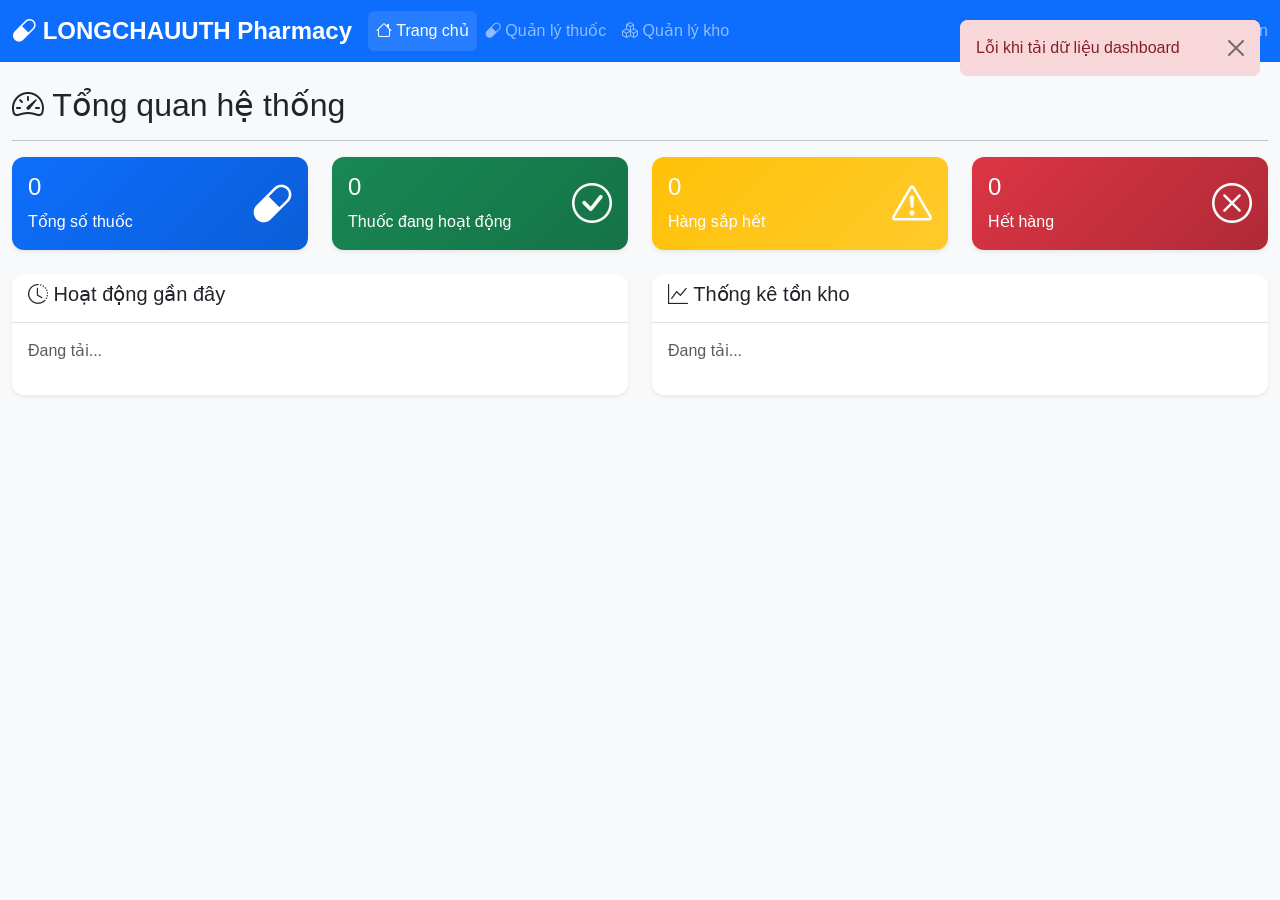
==== frontend/index.html @ 6c23c17b "push new file" ====
<!DOCTYPE html>
<html lang="vi">
<head>
    <meta charset="UTF-8">
    <meta name="viewport" content="width=device-width, initial-scale=1.0">
    <title>Hệ thống quản lý thuốc - LONGCHAUUTH</title>
    
    <!-- Bootstrap CSS -->
    <link href="https://cdn.jsdelivr.net/npm/bootstrap@5.3.0/dist/css/bootstrap.min.css" rel="stylesheet">
    <!-- Bootstrap Icons -->
    <link href="https://cdn.jsdelivr.net/npm/bootstrap-icons@1.10.0/font/bootstrap-icons.css" rel="stylesheet">
    <!-- Custom CSS -->
    <link href="css/style.css" rel="stylesheet">
</head>
<body>
    <!-- Navigation -->
    <nav class="navbar navbar-expand-lg navbar-dark bg-primary">
        <div class="container-fluid">
            <a class="navbar-brand" href="#">
                <i class="bi bi-capsule"></i>
                LONGCHAUUTH Pharmacy
            </a>
            <button class="navbar-toggler" type="button" data-bs-toggle="collapse" data-bs-target="#navbarNav">
                <span class="navbar-toggler-icon"></span>
            </button>
            <div class="collapse navbar-collapse" id="navbarNav">
                <ul class="navbar-nav me-auto">
                    <li class="nav-item">
                        <a class="nav-link active" href="#" onclick="showDashboard()">
                            <i class="bi bi-house"></i> Trang chủ
                        </a>
                    </li>
                    <li class="nav-item">
                        <a class="nav-link" href="#" onclick="showMedicineManagement()">
                            <i class="bi bi-capsule"></i> Quản lý thuốc
                        </a>
                    </li>
                    <li class="nav-item">
                        <a class="nav-link" href="#" onclick="showInventoryManagement()">
                            <i class="bi bi-boxes"></i> Quản lý kho
                        </a>
                    </li>
                </ul>
                <ul class="navbar-nav">
                    <li class="nav-item">
                        <span class="navbar-text">
                            <i class="bi bi-person-circle"></i> Quản trị viên
                        </span>
                    </li>
                </ul>
            </div>
        </div>
    </nav>

    <!-- Main Content -->
    <div class="container-fluid mt-4">
        <!-- Dashboard Section -->
        <div id="dashboard-section" class="content-section">
            <div class="row">
                <div class="col-12">
                    <h2><i class="bi bi-speedometer2"></i> Tổng quan hệ thống</h2>
                    <hr>
                </div>
            </div>
            
            <!-- Statistics Cards -->
            <div class="row mb-4">
                <div class="col-md-3">
                    <div class="card bg-primary text-white">
                        <div class="card-body">
                            <div class="d-flex justify-content-between">
                                <div>
                                    <h4 class="card-title" id="total-medicines">0</h4>
                                    <p class="card-text">Tổng số thuốc</p>
                                </div>
                                <div class="align-self-center">
                                    <i class="bi bi-capsule fs-1"></i>
                                </div>
                            </div>
                        </div>
                    </div>
                </div>
                <div class="col-md-3">
                    <div class="card bg-success text-white">
                        <div class="card-body">
                            <div class="d-flex justify-content-between">
                                <div>
                                    <h4 class="card-title" id="active-medicines">0</h4>
                                    <p class="card-text">Thuốc đang hoạt động</p>
                                </div>
                                <div class="align-self-center">
                                    <i class="bi bi-check-circle fs-1"></i>
                                </div>
                            </div>
                        </div>
                    </div>
                </div>
                <div class="col-md-3">
                    <div class="card bg-warning text-white">
                        <div class="card-body">
                            <div class="d-flex justify-content-between">
                                <div>
                                    <h4 class="card-title" id="low-stock-items">0</h4>
                                    <p class="card-text">Hàng sắp hết</p>
                                </div>
                                <div class="align-self-center">
                                    <i class="bi bi-exclamation-triangle fs-1"></i>
                                </div>
                            </div>
                        </div>
                    </div>
                </div>
                <div class="col-md-3">
                    <div class="card bg-danger text-white">
                        <div class="card-body">
                            <div class="d-flex justify-content-between">
                                <div>
                                    <h4 class="card-title" id="out-of-stock-items">0</h4>
                                    <p class="card-text">Hết hàng</p>
                                </div>
                                <div class="align-self-center">
                                    <i class="bi bi-x-circle fs-1"></i>
                                </div>
                            </div>
                        </div>
                    </div>
                </div>
            </div>

            <!-- Recent Activities -->
            <div class="row">
                <div class="col-md-6">
                    <div class="card">
                        <div class="card-header">
                            <h5><i class="bi bi-clock-history"></i> Hoạt động gần đây</h5>
                        </div>
                        <div class="card-body">
                            <div id="recent-activities">
                                <p class="text-muted">Đang tải...</p>
                            </div>
                        </div>
                    </div>
                </div>
                <div class="col-md-6">
                    <div class="card">
                        <div class="card-header">
                            <h5><i class="bi bi-graph-up"></i> Thống kê tồn kho</h5>
                        </div>
                        <div class="card-body">
                            <div id="inventory-stats">
                                <p class="text-muted">Đang tải...</p>
                            </div>
                        </div>
                    </div>
                </div>
            </div>
        </div>

        <!-- Medicine Management Section -->
        <div id="medicine-section" class="content-section" style="display: none;">
            <div class="row">
                <div class="col-12">
                    <div class="d-flex justify-content-between align-items-center mb-3">
                        <h2><i class="bi bi-capsule"></i> Quản lý thuốc</h2>
                        <button class="btn btn-primary" onclick="showAddMedicineModal()">
                            <i class="bi bi-plus-circle"></i> Thêm thuốc mới
                        </button>
                    </div>
                    <hr>
                </div>
            </div>

            <!-- Search and Filter -->
            <div class="row mb-3">
                <div class="col-md-6">
                    <div class="input-group">
                        <input type="text" class="form-control" id="medicine-search" placeholder="Tìm kiếm thuốc...">
                        <button class="btn btn-outline-secondary" type="button" onclick="searchMedicines()">
                            <i class="bi bi-search"></i>
                        </button>
                    </div>
                </div>
                <div class="col-md-3">
                    <select class="form-select" id="medicine-status-filter">
                        <option value="">Tất cả trạng thái</option>
                        <option value="ACTIVE">Đang hoạt động</option>
                        <option value="INACTIVE">Không hoạt động</option>
                        <option value="EXPIRED">Hết hạn</option>
                    </select>
                </div>
                <div class="col-md-3">
                    <button class="btn btn-outline-primary" onclick="loadMedicines()">
                        <i class="bi bi-arrow-clockwise"></i> Làm mới
                    </button>
                </div>
            </div>

            <!-- Medicine Table -->
            <div class="row">
                <div class="col-12">
                    <div class="card">
                        <div class="card-body">
                            <div class="table-responsive">
                                <table class="table table-striped table-hover">
                                    <thead class="table-dark">
                                        <tr>
                                            <th>Mã thuốc</th>
                                            <th>Tên thuốc</th>
                                            <th>Tên gốc</th>
                                            <th>Đơn vị</th>
                                            <th>Giá bán</th>
                                            <th>Trạng thái</th>
                                            <th>Thao tác</th>
                                        </tr>
                                    </thead>
                                    <tbody id="medicine-table-body">
                                        <tr>
                                            <td colspan="7" class="text-center">
                                                <div class="spinner-border" role="status">
                                                    <span class="visually-hidden">Đang tải...</span>
                                                </div>
                                            </td>
                                        </tr>
                                    </tbody>
                                </table>
                            </div>
                        </div>
                    </div>
                </div>
            </div>
        </div>

        <!-- Inventory Management Section -->
        <div id="inventory-section" class="content-section" style="display: none;">
            <div class="row">
                <div class="col-12">
                    <div class="d-flex justify-content-between align-items-center mb-3">
                        <h2><i class="bi bi-boxes"></i> Quản lý tồn kho</h2>
                        <div>
                            <button class="btn btn-success me-2" onclick="showImportModal()">
                                <i class="bi bi-box-arrow-in-down"></i> Nhập kho
                            </button>
                            <button class="btn btn-warning" onclick="showExportModal()">
                                <i class="bi bi-box-arrow-up"></i> Xuất kho
                            </button>
                        </div>
                    </div>
                    <hr>
                </div>
            </div>

            <!-- Inventory Filter -->
            <div class="row mb-3">
                <div class="col-md-6">
                    <div class="input-group">
                        <input type="text" class="form-control" id="inventory-search" placeholder="Tìm kiếm trong kho...">
                        <button class="btn btn-outline-secondary" type="button" onclick="searchInventory()">
                            <i class="bi bi-search"></i>
                        </button>
                    </div>
                </div>
                <div class="col-md-3">
                    <select class="form-select" id="inventory-status-filter">
                        <option value="">Tất cả</option>
                        <option value="in-stock">Còn hàng</option>
                        <option value="low-stock">Sắp hết</option>
                        <option value="out-of-stock">Hết hàng</option>
                    </select>
                </div>
                <div class="col-md-3">
                    <button class="btn btn-outline-primary" onclick="loadInventory()">
                        <i class="bi bi-arrow-clockwise"></i> Làm mới
                    </button>
                </div>
            </div>

            <!-- Inventory Table -->
            <div class="row">
                <div class="col-12">
                    <div class="card">
                        <div class="card-body">
                            <div class="table-responsive">
                                <table class="table table-striped table-hover">
                                    <thead class="table-dark">
                                        <tr>
                                            <th>Mã thuốc</th>
                                            <th>Tên thuốc</th>
                                            <th>Tồn kho hiện tại</th>
                                            <th>Tồn kho tối thiểu</th>
                                            <th>Tồn kho tối đa</th>
                                            <th>Trạng thái</th>
                                            <th>Thao tác</th>
                                        </tr>
                                    </thead>
                                    <tbody id="inventory-table-body">
                                        <tr>
                                            <td colspan="7" class="text-center">
                                                <div class="spinner-border" role="status">
                                                    <span class="visually-hidden">Đang tải...</span>
                                                </div>
                                            </td>
                                        </tr>
                                    </tbody>
                                </table>
                            </div>
                        </div>
                    </div>
                </div>
            </div>
        </div>
    </div>

    <!-- Add Medicine Modal -->
    <div class="modal fade" id="addMedicineModal" tabindex="-1">
        <div class="modal-dialog modal-lg">
            <div class="modal-content">
                <div class="modal-header">
                    <h5 class="modal-title">Thêm thuốc mới</h5>
                    <button type="button" class="btn-close" data-bs-dismiss="modal"></button>
                </div>
                <div class="modal-body">
                    <form id="add-medicine-form">
                        <div class="row">
                            <div class="col-md-6">
                                <div class="mb-3">
                                    <label for="medicine-code" class="form-label">Mã thuốc *</label>
                                    <input type="text" class="form-control" id="medicine-code" required>
                                </div>
                            </div>
                            <div class="col-md-6">
                                <div class="mb-3">
                                    <label for="medicine-name" class="form-label">Tên thuốc *</label>
                                    <input type="text" class="form-control" id="medicine-name" required>
                                </div>
                            </div>
                        </div>
                        <div class="row">
                            <div class="col-md-6">
                                <div class="mb-3">
                                    <label for="medicine-generic-name" class="form-label">Tên gốc</label>
                                    <input type="text" class="form-control" id="medicine-generic-name">
                                </div>
                            </div>
                            <div class="col-md-6">
                                <div class="mb-3">
                                    <label for="medicine-unit" class="form-label">Đơn vị *</label>
                                    <input type="text" class="form-control" id="medicine-unit" required>
                                </div>
                            </div>
                        </div>
                        <div class="row">
                            <div class="col-md-6">
                                <div class="mb-3">
                                    <label for="medicine-price" class="form-label">Giá bán *</label>
                                    <input type="number" class="form-control" id="medicine-price" step="0.01" required>
                                </div>
                            </div>
                            <div class="col-md-6">
                                <div class="mb-3">
                                    <label for="medicine-cost-price" class="form-label">Giá nhập *</label>
                                    <input type="number" class="form-control" id="medicine-cost-price" step="0.01" required>
                                </div>
                            </div>
                        </div>
                        <div class="row">
                            <div class="col-md-6">
                                <div class="mb-3">
                                    <label for="medicine-barcode" class="form-label">Mã vạch</label>
                                    <input type="text" class="form-control" id="medicine-barcode">
                                </div>
                            </div>
                            <div class="col-md-6">
                                <div class="mb-3">
                                    <label for="medicine-strength" class="form-label">Hàm lượng</label>
                                    <input type="text" class="form-control" id="medicine-strength">
                                </div>
                            </div>
                        </div>
                        <div class="mb-3">
                            <label for="medicine-description" class="form-label">Mô tả</label>
                            <textarea class="form-control" id="medicine-description" rows="3"></textarea>
                        </div>
                    </form>
                </div>
                <div class="modal-footer">
                    <button type="button" class="btn btn-secondary" data-bs-dismiss="modal">Hủy</button>
                    <button type="button" class="btn btn-primary" onclick="addMedicine()">Thêm thuốc</button>
                </div>
            </div>
        </div>
    </div>

    <!-- Import Modal -->
    <div class="modal fade" id="importModal" tabindex="-1">
        <div class="modal-dialog modal-lg">
            <div class="modal-content">
                <div class="modal-header">
                    <h5 class="modal-title">Nhập kho</h5>
                    <button type="button" class="btn-close" data-bs-dismiss="modal"></button>
                </div>
                <div class="modal-body">
                    <form id="import-form">
                        <div class="row">
                            <div class="col-md-6">
                                <div class="mb-3">
                                    <label for="import-medicine" class="form-label">Chọn thuốc *</label>
                                    <select class="form-select" id="import-medicine" required>
                                        <option value="">-- Chọn thuốc --</option>
                                    </select>
                                </div>
                            </div>
                            <div class="col-md-6">
                                <div class="mb-3">
                                    <label for="import-quantity" class="form-label">Số lượng *</label>
                                    <input type="number" class="form-control" id="import-quantity" min="1" required>
                                </div>
                            </div>
                        </div>
                        <div class="row">
                            <div class="col-md-6">
                                <div class="mb-3">
                                    <label for="import-unit-price" class="form-label">Giá nhập *</label>
                                    <input type="number" class="form-control" id="import-unit-price" step="0.01" required>
                                </div>
                            </div>
                            <div class="col-md-6">
                                <div class="mb-3">
                                    <label for="import-batch-number" class="form-label">Số lô</label>
                                    <input type="text" class="form-control" id="import-batch-number">
                                </div>
                            </div>
                        </div>
                        <div class="mb-3">
                            <label for="import-notes" class="form-label">Ghi chú</label>
                            <textarea class="form-control" id="import-notes" rows="3"></textarea>
                        </div>
                    </form>
                </div>
                <div class="modal-footer">
                    <button type="button" class="btn btn-secondary" data-bs-dismiss="modal">Hủy</button>
                    <button type="button" class="btn btn-success" onclick="importStock()">Nhập kho</button>
                </div>
            </div>
        </div>
    </div>

    <!-- Export Modal -->
    <div class="modal fade" id="exportModal" tabindex="-1">
        <div class="modal-dialog modal-lg">
            <div class="modal-content">
                <div class="modal-header">
                    <h5 class="modal-title">Xuất kho</h5>
                    <button type="button" class="btn-close" data-bs-dismiss="modal"></button>
                </div>
                <div class="modal-body">
                    <form id="export-form">
                        <div class="row">
                            <div class="col-md-6">
                                <div class="mb-3">
                                    <label for="export-medicine" class="form-label">Chọn thuốc *</label>
                                    <select class="form-select" id="export-medicine" required>
                                        <option value="">-- Chọn thuốc --</option>
                                    </select>
                                </div>
                            </div>
                            <div class="col-md-6">
                                <div class="mb-3">
                                    <label for="export-quantity" class="form-label">Số lượng *</label>
                                    <input type="number" class="form-control" id="export-quantity" min="1" required>
                                </div>
                            </div>
                        </div>
                        <div class="row">
                            <div class="col-md-6">
                                <div class="mb-3">
                                    <label for="export-unit-price" class="form-label">Giá bán *</label>
                                    <input type="number" class="form-control" id="export-unit-price" step="0.01" required>
                                </div>
                            </div>
                            <div class="col-md-6">
                                <div class="mb-3">
                                    <label for="export-customer" class="form-label">Khách hàng</label>
                                    <input type="text" class="form-control" id="export-customer">
                                </div>
                            </div>
                        </div>
                        <div class="mb-3">
                            <label for="export-notes" class="form-label">Ghi chú</label>
                            <textarea class="form-control" id="export-notes" rows="3"></textarea>
                        </div>
                    </form>
                </div>
                <div class="modal-footer">
                    <button type="button" class="btn btn-secondary" data-bs-dismiss="modal">Hủy</button>
                    <button type="button" class="btn btn-warning" onclick="exportStock()">Xuất kho</button>
                </div>
            </div>
        </div>
    </div>

    <!-- Bootstrap JS -->
    <script src="https://cdn.jsdelivr.net/npm/bootstrap@5.3.0/dist/js/bootstrap.bundle.min.js"></script>
    <!-- Custom JS -->
    <script src="js/app.js"></script>
</body>
</html>
---- frontend/css/style.css ----
/* Custom CSS for Pharmacy Management System */

:root {
    --primary-color: #0d6efd;
    --secondary-color: #6c757d;
    --success-color: #198754;
    --danger-color: #dc3545;
    --warning-color: #ffc107;
    --info-color: #0dcaf0;
    --light-color: #f8f9fa;
    --dark-color: #212529;
}

body {
    font-family: 'Segoe UI', Tahoma, Geneva, Verdana, sans-serif;
    background-color: #f8f9fa;
}

/* Navigation */
.navbar-brand {
    font-weight: bold;
    font-size: 1.5rem;
}

.navbar-nav .nav-link {
    font-weight: 500;
    transition: color 0.3s ease;
}

.navbar-nav .nav-link:hover {
    color: #fff !important;
}

.navbar-nav .nav-link.active {
    color: #fff !important;
    background-color: rgba(255, 255, 255, 0.1);
    border-radius: 0.375rem;
}

/* Content Sections */
.content-section {
    animation: fadeIn 0.5s ease-in;
}

@keyframes fadeIn {
    from {
        opacity: 0;
        transform: translateY(20px);
    }
    to {
        opacity: 1;
        transform: translateY(0);
    }
}

/* Cards */
.card {
    border: none;
    border-radius: 0.75rem;
    box-shadow: 0 0.125rem 0.25rem rgba(0, 0, 0, 0.075);
    transition: box-shadow 0.3s ease;
}

.card:hover {
    box-shadow: 0 0.5rem 1rem rgba(0, 0, 0, 0.15);
}

.card-header {
    background-color: #fff;
    border-bottom: 1px solid #dee2e6;
    border-radius: 0.75rem 0.75rem 0 0 !important;
    font-weight: 600;
}

/* Statistics Cards */
.card.bg-primary,
.card.bg-success,
.card.bg-warning,
.card.bg-danger {
    border: none;
}

.card.bg-primary {
    background: linear-gradient(135deg, #0d6efd 0%, #0b5ed7 100%) !important;
}

.card.bg-success {
    background: linear-gradient(135deg, #198754 0%, #157347 100%) !important;
}

.card.bg-warning {
    background: linear-gradient(135deg, #ffc107 0%, #ffca2c 100%) !important;
}

.card.bg-danger {
    background: linear-gradient(135deg, #dc3545 0%, #b02a37 100%) !important;
}

/* Tables */
.table {
    border-radius: 0.5rem;
    overflow: hidden;
}

.table thead th {
    border-bottom: 2px solid #dee2e6;
    font-weight: 600;
    text-transform: uppercase;
    font-size: 0.875rem;
    letter-spacing: 0.5px;
}

.table tbody tr {
    transition: background-color 0.2s ease;
}

.table tbody tr:hover {
    background-color: rgba(0, 0, 0, 0.05);
}

/* Buttons */
.btn {
    border-radius: 0.5rem;
    font-weight: 500;
    transition: all 0.3s ease;
}

.btn:hover {
    transform: translateY(-1px);
    box-shadow: 0 0.25rem 0.5rem rgba(0, 0, 0, 0.15);
}

.btn-primary {
    background: linear-gradient(135deg, #0d6efd 0%, #0b5ed7 100%);
    border: none;
}

.btn-success {
    background: linear-gradient(135deg, #198754 0%, #157347 100%);
    border: none;
}

.btn-warning {
    background: linear-gradient(135deg, #ffc107 0%, #ffca2c 100%);
    border: none;
    color: #000;
}

.btn-danger {
    background: linear-gradient(135deg, #dc3545 0%, #b02a37 100%);
    border: none;
}

/* Form Controls */
.form-control,
.form-select {
    border-radius: 0.5rem;
    border: 1px solid #ced4da;
    transition: border-color 0.3s ease, box-shadow 0.3s ease;
}

.form-control:focus,
.form-select:focus {
    border-color: #0d6efd;
    box-shadow: 0 0 0 0.2rem rgba(13, 110, 253, 0.25);
}

/* Input Groups */
.input-group .btn {
    border-radius: 0 0.5rem 0.5rem 0;
}

.input-group .form-control {
    border-radius: 0.5rem 0 0 0.5rem;
}

/* Modals */
.modal-content {
    border: none;
    border-radius: 0.75rem;
    box-shadow: 0 1rem 3rem rgba(0, 0, 0, 0.175);
}

.modal-header {
    border-bottom: 1px solid #dee2e6;
    border-radius: 0.75rem 0.75rem 0 0;
}

.modal-footer {
    border-top: 1px solid #dee2e6;
    border-radius: 0 0 0.75rem 0.75rem;
}

/* Status Badges */
.badge {
    font-size: 0.75rem;
    padding: 0.5rem 0.75rem;
    border-radius: 0.375rem;
}

.badge.bg-success {
    background-color: #198754 !important;
}

.badge.bg-warning {
    background-color: #ffc107 !important;
    color: #000;
}

.badge.bg-danger {
    background-color: #dc3545 !important;
}

.badge.bg-secondary {
    background-color: #6c757d !important;
}

/* Loading Spinner */
.spinner-border {
    width: 1rem;
    height: 1rem;
}

/* Alerts */
.alert {
    border: none;
    border-radius: 0.5rem;
    font-weight: 500;
}

.alert-success {
    background-color: #d1e7dd;
    color: #0f5132;
}

.alert-danger {
    background-color: #f8d7da;
    color: #842029;
}

.alert-warning {
    background-color: #fff3cd;
    color: #664d03;
}

.alert-info {
    background-color: #d1ecf1;
    color: #055160;
}

/* Responsive Design */
@media (max-width: 768px) {
    .container-fluid {
        padding-left: 1rem;
        padding-right: 1rem;
    }
    
    .card-body {
        padding: 1rem;
    }
    
    .table-responsive {
        font-size: 0.875rem;
    }
    
    .btn {
        font-size: 0.875rem;
        padding: 0.5rem 1rem;
    }
}

/* Custom Utilities */
.text-truncate-2 {
    display: -webkit-box;
    -webkit-line-clamp: 2;
    -webkit-box-orient: vertical;
    overflow: hidden;
}

.cursor-pointer {
    cursor: pointer;
}

.border-start-primary {
    border-left: 4px solid #0d6efd !important;
}

.border-start-success {
    border-left: 4px solid #198754 !important;
}

.border-start-warning {
    border-left: 4px solid #ffc107 !important;
}

.border-start-danger {
    border-left: 4px solid #dc3545 !important;
}

/* Animation Classes */
.fade-in {
    animation: fadeIn 0.5s ease-in;
}

.slide-in-right {
    animation: slideInRight 0.5s ease-out;
}

@keyframes slideInRight {
    from {
        opacity: 0;
        transform: translateX(30px);
    }
    to {
        opacity: 1;
        transform: translateX(0);
    }
}

/* Print Styles */
@media print {
    .navbar,
    .btn,
    .modal {
        display: none !important;
    }
    
    .card {
        box-shadow: none;
        border: 1px solid #dee2e6;
    }
    
    .table {
        font-size: 0.875rem;
    }
}
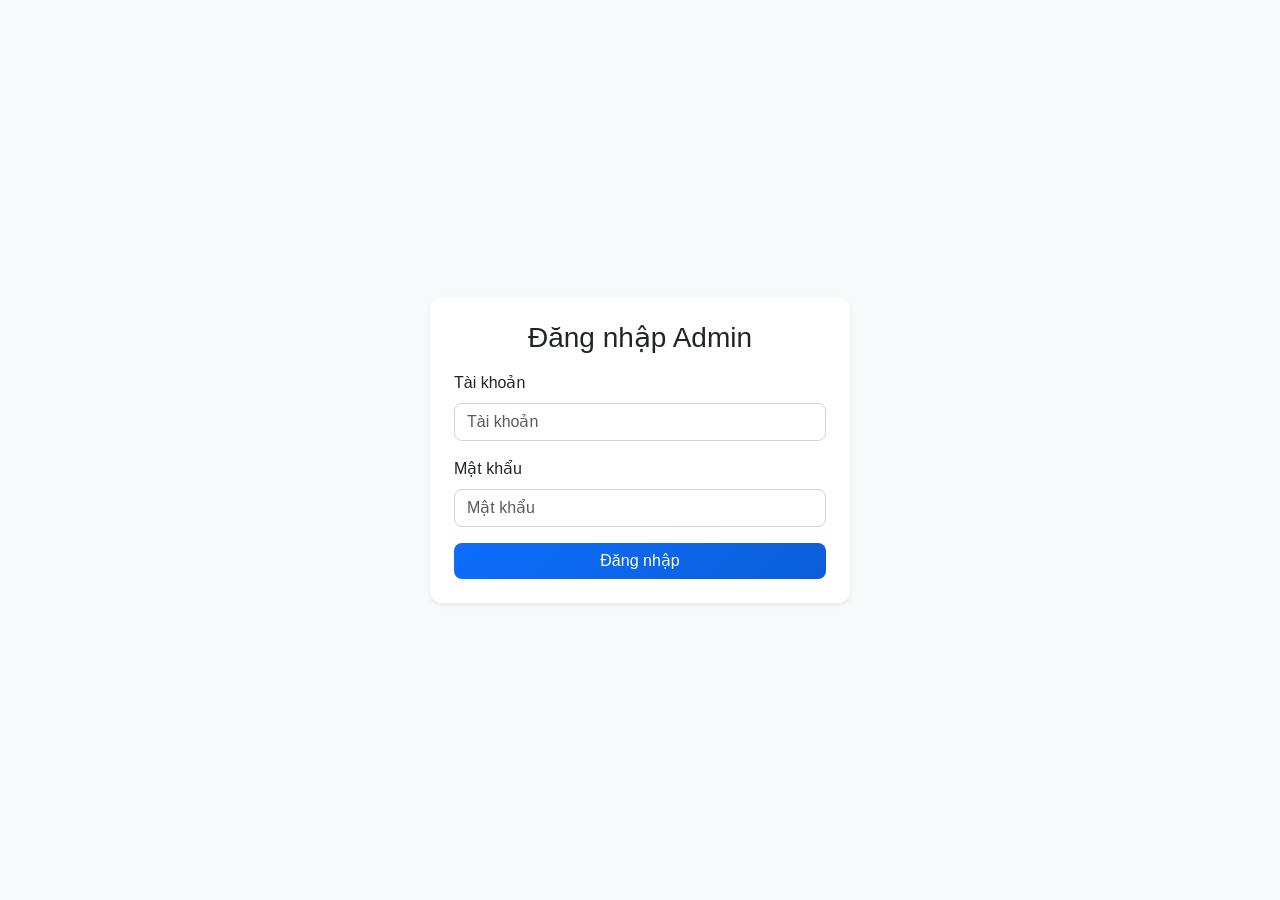
==== commit 6a7fe235: "update" ====
--- a/frontend/index.html
+++ b/frontend/index.html
@@ -11,6 +11,27 @@
     <link href="https://cdn.jsdelivr.net/npm/bootstrap-icons@1.10.0/font/bootstrap-icons.css" rel="stylesheet">
     <!-- Custom CSS -->
     <link href="css/style.css" rel="stylesheet">
+    <script>
+        (function() {
+            const API_BASE_URL = 'http://localhost:8080/api';
+            const token = sessionStorage.getItem('adminAuth');
+            if (!token) {
+                window.location.href = 'admin.html';
+                return;
+            }
+            fetch(`${API_BASE_URL}/admin/ping`, {
+                headers: { 'Authorization': `Basic ${token}` }
+            }).then(res => {
+                if (!res.ok) {
+                    sessionStorage.removeItem('adminAuth');
+                    window.location.href = 'admin.html';
+                }
+            }).catch(() => {
+                sessionStorage.removeItem('adminAuth');
+                window.location.href = 'admin.html';
+            });
+        })();
+    </script>
 </head>
 <body>
     <!-- Navigation -->
@@ -43,9 +64,14 @@
                 </ul>
                 <ul class="navbar-nav">
                     <li class="nav-item">
-                        <span class="navbar-text">
+                        <span class="navbar-text me-3">
                             <i class="bi bi-person-circle"></i> Quản trị viên
                         </span>
+                    </li>
+                    <li class="nav-item">
+                        <button class="btn btn-outline-light btn-sm" onclick="logoutAdmin()">
+                            <i class="bi bi-box-arrow-right"></i> Đăng xuất
+                        </button>
                     </li>
                 </ul>
             </div>
@@ -162,6 +188,10 @@
                 <div class="col-12">
                     <div class="d-flex justify-content-between align-items-center mb-3">
                         <h2><i class="bi bi-capsule"></i> Quản lý thuốc</h2>
+                        <div class="btn-group me-2" role="group" aria-label="View toggle">
+                            <button class="btn btn-outline-secondary btn-sm" onclick="toggleMedicineView('table')"><i class="bi bi-table"></i></button>
+                            <button class="btn btn-outline-secondary btn-sm" onclick="toggleMedicineView('cards')"><i class="bi bi-grid"></i></button>
+                        </div>
                         <button class="btn btn-primary" onclick="showAddMedicineModal()">
                             <i class="bi bi-plus-circle"></i> Thêm thuốc mới
                         </button>
@@ -200,7 +230,7 @@
                 <div class="col-12">
                     <div class="card">
                         <div class="card-body">
-                            <div class="table-responsive">
+                            <div class="table-responsive" id="medicine-table-wrapper">
                                 <table class="table table-striped table-hover">
                                     <thead class="table-dark">
                                         <tr>
@@ -224,6 +254,7 @@
                                     </tbody>
                                 </table>
                             </div>
+                            <div id="medicine-cards" class="row g-3" style="display: none;"></div>
                         </div>
                     </div>
                 </div>
@@ -243,6 +274,10 @@
                             <button class="btn btn-warning" onclick="showExportModal()">
                                 <i class="bi bi-box-arrow-up"></i> Xuất kho
                             </button>
+                            <div class="btn-group ms-2" role="group" aria-label="View toggle">
+                                <button class="btn btn-outline-secondary btn-sm" onclick="toggleInventoryView('table')"><i class="bi bi-table"></i></button>
+                                <button class="btn btn-outline-secondary btn-sm" onclick="toggleInventoryView('cards')"><i class="bi bi-grid"></i></button>
+                            </div>
                         </div>
                     </div>
                     <hr>
@@ -279,7 +314,7 @@
                 <div class="col-12">
                     <div class="card">
                         <div class="card-body">
-                            <div class="table-responsive">
+                            <div class="table-responsive" id="inventory-table-wrapper">
                                 <table class="table table-striped table-hover">
                                     <thead class="table-dark">
                                         <tr>
@@ -303,6 +338,7 @@
                                     </tbody>
                                 </table>
                             </div>
+                            <div id="inventory-cards" class="row g-3" style="display:none;"></div>
                         </div>
                     </div>
                 </div>
@@ -371,6 +407,24 @@
                             </div>
                             <div class="col-md-6">
                                 <div class="mb-3">
+                                    <label for="medicine-image-url" class="form-label">Hình ảnh (URL)</label>
+                                    <input type="url" class="form-control" id="medicine-image-url" placeholder="https://...">
+                                </div>
+                            </div>
+                            <div class="col-md-6">
+                                <div class="mb-3">
+                                    <label for="medicine-image-file" class="form-label">Tải ảnh lên (tùy chọn)</label>
+                                    <div class="input-group">
+                                        <input type="file" class="form-control" id="medicine-image-file" accept="image/*">
+                                        <button class="btn btn-outline-secondary" type="button" onclick="uploadMedicineImage()">
+                                            Tải lên
+                                        </button>
+                                    </div>
+                                    <div class="form-text">Sau khi tải, URL sẽ tự điền vào ô trên.</div>
+                                </div>
+                            </div>
+                            <div class="col-md-6">
+                                <div class="mb-3">
                                     <label for="medicine-strength" class="form-label">Hàm lượng</label>
                                     <input type="text" class="form-control" id="medicine-strength">
                                 </div>
@@ -385,6 +439,173 @@
                 <div class="modal-footer">
                     <button type="button" class="btn btn-secondary" data-bs-dismiss="modal">Hủy</button>
                     <button type="button" class="btn btn-primary" onclick="addMedicine()">Thêm thuốc</button>
+                </div>
+            </div>
+        </div>
+    </div>
+
+    <!-- Edit Medicine Modal -->
+    <div class="modal fade" id="editMedicineModal" tabindex="-1">
+        <div class="modal-dialog modal-lg">
+            <div class="modal-content">
+                <div class="modal-header">
+                    <h5 class="modal-title">Chỉnh sửa thuốc</h5>
+                    <button type="button" class="btn-close" data-bs-dismiss="modal"></button>
+                </div>
+                <div class="modal-body">
+                    <form id="edit-medicine-form">
+                        <div class="row">
+                            <div class="col-md-6">
+                                <div class="mb-3">
+                                    <label class="form-label">Mã thuốc</label>
+                                    <input type="text" class="form-control" id="edit-medicine-code" disabled>
+                                </div>
+                            </div>
+                            <div class="col-md-6">
+                                <div class="mb-3">
+                                    <label class="form-label">Tên thuốc *</label>
+                                    <input type="text" class="form-control" id="edit-medicine-name" required>
+                                </div>
+                            </div>
+                        </div>
+                        <div class="row">
+                            <div class="col-md-6">
+                                <div class="mb-3">
+                                    <label class="form-label">Tên gốc</label>
+                                    <input type="text" class="form-control" id="edit-medicine-generic-name">
+                                </div>
+                            </div>
+                            <div class="col-md-6">
+                                <div class="mb-3">
+                                    <label class="form-label">Đơn vị *</label>
+                                    <input type="text" class="form-control" id="edit-medicine-unit" required>
+                                </div>
+                            </div>
+                        </div>
+                        <div class="row">
+                            <div class="col-md-6">
+                                <div class="mb-3">
+                                    <label class="form-label">Danh mục *</label>
+                                    <select class="form-select" id="edit-medicine-category" required>
+                                        <option value="">-- Chọn danh mục --</option>
+                                    </select>
+                                </div>
+                            </div>
+                            <div class="col-md-6">
+                                <div class="mb-3">
+                                    <label class="form-label">Nhà sản xuất *</label>
+                                    <select class="form-select" id="edit-medicine-manufacturer" required>
+                                        <option value="">-- Chọn nhà sản xuất --</option>
+                                    </select>
+                                </div>
+                            </div>
+                        </div>
+                        <div class="row">
+                            <div class="col-md-6">
+                                <div class="mb-3">
+                                    <label class="form-label">Giá bán *</label>
+                                    <input type="number" class="form-control" id="edit-medicine-price" step="0.01" required>
+                                </div>
+                            </div>
+                            <div class="col-md-6">
+                                <div class="mb-3">
+                                    <label class="form-label">Giá nhập *</label>
+                                    <input type="number" class="form-control" id="edit-medicine-cost-price" step="0.01" required>
+                                </div>
+                            </div>
+                        </div>
+                        <div class="row">
+                            <div class="col-md-6">
+                                <div class="mb-3">
+                                    <label class="form-label">Mã vạch</label>
+                                    <input type="text" class="form-control" id="edit-medicine-barcode">
+                                </div>
+                            </div>
+                            <div class="col-md-6">
+                                <div class="mb-3">
+                                    <label class="form-label">Hình ảnh (URL)</label>
+                                    <input type="url" class="form-control" id="edit-medicine-image-url" placeholder="https://...">
+                                </div>
+                            </div>
+                            <div class="col-md-6">
+                                <div class="mb-3">
+                                    <label class="form-label">Tải ảnh lên (tùy chọn)</label>
+                                    <div class="input-group">
+                                        <input type="file" class="form-control" id="edit-medicine-image-file" accept="image/*">
+                                        <button class="btn btn-outline-secondary" type="button" onclick="uploadEditMedicineImage()">Tải lên</button>
+                                    </div>
+                                </div>
+                            </div>
+                            <div class="col-md-6">
+                                <div class="mb-3">
+                                    <label class="form-label">Hàm lượng</label>
+                                    <input type="text" class="form-control" id="edit-medicine-strength">
+                                </div>
+                            </div>
+                        </div>
+                        <div class="mb-3">
+                            <label class="form-label">Mô tả</label>
+                            <textarea class="form-control" id="edit-medicine-description" rows="3"></textarea>
+                        </div>
+                    </form>
+                </div>
+                <div class="modal-footer">
+                    <button type="button" class="btn btn-secondary" data-bs-dismiss="modal">Hủy</button>
+                    <button type="button" class="btn btn-primary" onclick="updateMedicine()">Lưu thay đổi</button>
+                </div>
+            </div>
+        </div>
+    </div>
+
+    <!-- Medicine Detail Modal -->
+    <div class="modal fade" id="medicineDetailModal" tabindex="-1">
+        <div class="modal-dialog">
+            <div class="modal-content">
+                <div class="modal-header">
+                    <h5 class="modal-title" id="medicineDetailTitle">Chi tiết thuốc</h5>
+                    <button type="button" class="btn-close" data-bs-dismiss="modal"></button>
+                </div>
+                <div class="modal-body">
+                    <img id="medicineDetailImage" alt="Medicine Image" style="width:100%;height:220px;object-fit:cover;border-radius:6px;display:none;" />
+                    <div class="mt-3">
+                        <div><strong>Mã:</strong> <span id="medicineDetailCode"></span></div>
+                        <div><strong>Tên gốc:</strong> <span id="medicineDetailGeneric"></span></div>
+                        <div><strong>Đơn vị:</strong> <span id="medicineDetailUnit"></span></div>
+                        <div><strong>Giá:</strong> <span id="medicineDetailPrice"></span></div>
+                        <div><strong>Trạng thái:</strong> <span id="medicineDetailStatus"></span></div>
+                        <div class="mt-2"><strong>Mô tả:</strong>
+                            <div id="medicineDetailDesc" class="small text-muted"></div>
+                        </div>
+                    </div>
+                </div>
+                <div class="modal-footer">
+                    <button id="medicineDetailEditBtn" type="button" class="btn btn-primary">Chỉnh sửa</button>
+                    <button type="button" class="btn btn-secondary" data-bs-dismiss="modal">Đóng</button>
+                </div>
+            </div>
+        </div>
+    </div>
+
+    <!-- Inventory Detail Modal -->
+    <div class="modal fade" id="inventoryDetailModal" tabindex="-1">
+        <div class="modal-dialog">
+            <div class="modal-content">
+                <div class="modal-header">
+                    <h5 class="modal-title" id="inventoryDetailTitle">Chi tiết tồn kho</h5>
+                    <button type="button" class="btn-close" data-bs-dismiss="modal"></button>
+                </div>
+                <div class="modal-body">
+                    <img id="inventoryDetailImage" alt="Medicine Image" style="width:100%;height:220px;object-fit:cover;border-radius:6px;display:none;" />
+                    <div class="mt-3">
+                        <div><strong>Mã thuốc:</strong> <span id="inventoryDetailCode"></span></div>
+                        <div><strong>Tên thuốc:</strong> <span id="inventoryDetailName"></span></div>
+                        <div><strong>Tồn hiện tại:</strong> <span id="inventoryDetailCurrent"></span></div>
+                        <div><strong>Min/Max:</strong> <span id="inventoryDetailMinMax"></span></div>
+                        <div class="mt-2"><strong>Trạng thái:</strong> <span id="inventoryDetailStatus"></span></div>
+                    </div>
+                </div>
+                <div class="modal-footer">
+                    <button type="button" class="btn btn-secondary" data-bs-dismiss="modal">Đóng</button>
                 </div>
             </div>
         </div>
@@ -502,5 +723,11 @@
     <script src="https://cdn.jsdelivr.net/npm/bootstrap@5.3.0/dist/js/bootstrap.bundle.min.js"></script>
     <!-- Custom JS -->
     <script src="js/app.js"></script>
+    <script>
+        function logoutAdmin() {
+            try { sessionStorage.removeItem('adminAuth'); } catch (e) {}
+            window.location.href = 'admin.html';
+        }
+    </script>
 </body>
 </html>
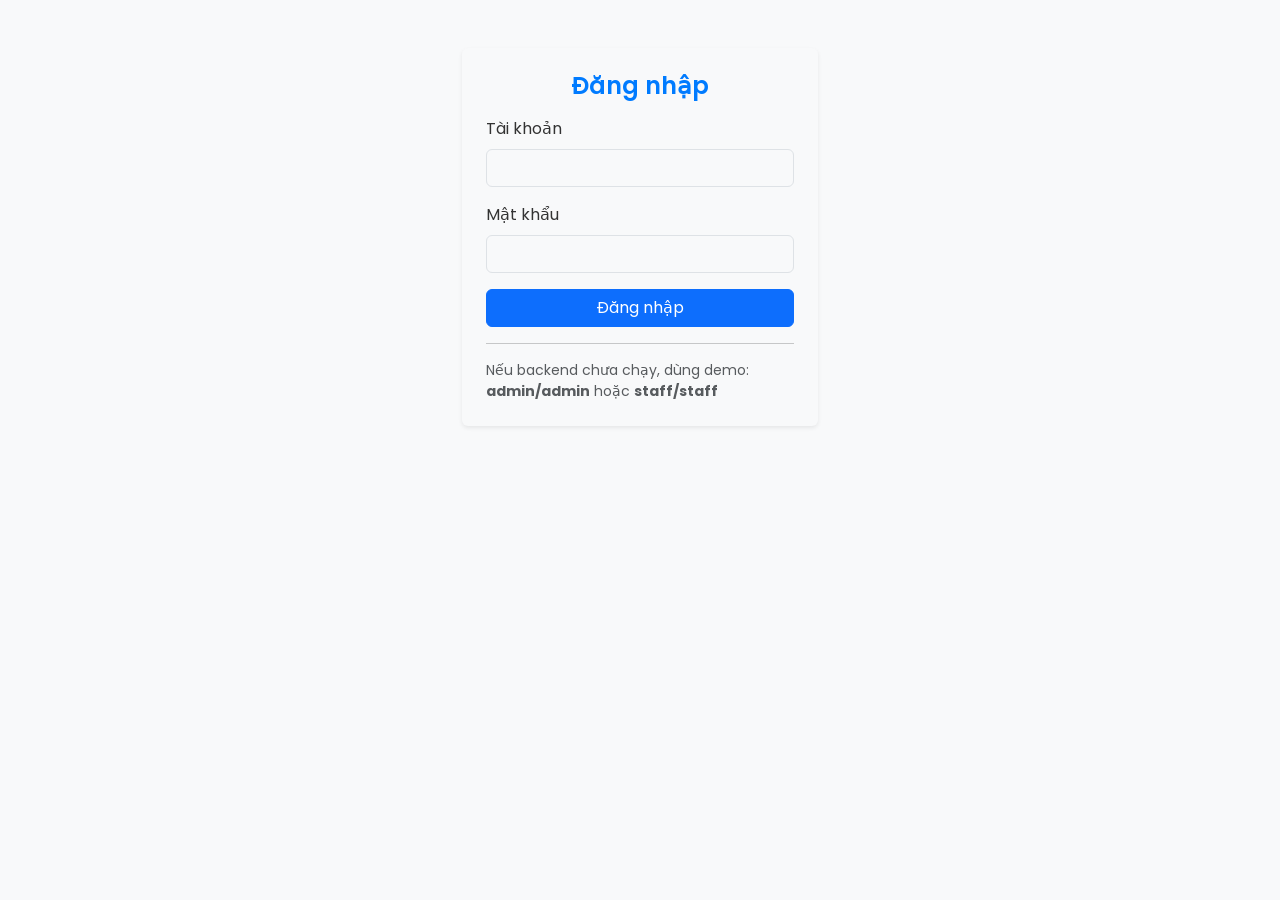
==== commit ff52ab6c: "Cập nhật frontend" ====
--- a/frontend/index.html
+++ b/frontend/index.html
@@ -1,733 +1,39 @@
-<!DOCTYPE html>
+<!doctype html>
 <html lang="vi">
 <head>
-    <meta charset="UTF-8">
-    <meta name="viewport" content="width=device-width, initial-scale=1.0">
-    <title>Hệ thống quản lý thuốc - LONGCHAUUTH</title>
-    
-    <!-- Bootstrap CSS -->
-    <link href="https://cdn.jsdelivr.net/npm/bootstrap@5.3.0/dist/css/bootstrap.min.css" rel="stylesheet">
-    <!-- Bootstrap Icons -->
-    <link href="https://cdn.jsdelivr.net/npm/bootstrap-icons@1.10.0/font/bootstrap-icons.css" rel="stylesheet">
-    <!-- Custom CSS -->
-    <link href="css/style.css" rel="stylesheet">
-    <script>
-        (function() {
-            const API_BASE_URL = 'http://localhost:8080/api';
-            const token = sessionStorage.getItem('adminAuth');
-            if (!token) {
-                window.location.href = 'admin.html';
-                return;
-            }
-            fetch(`${API_BASE_URL}/admin/ping`, {
-                headers: { 'Authorization': `Basic ${token}` }
-            }).then(res => {
-                if (!res.ok) {
-                    sessionStorage.removeItem('adminAuth');
-                    window.location.href = 'admin.html';
-                }
-            }).catch(() => {
-                sessionStorage.removeItem('adminAuth');
-                window.location.href = 'admin.html';
-            });
-        })();
-    </script>
+  <meta charset="utf-8" />
+  <meta name="viewport" content="width=device-width,initial-scale=1" />
+  <title>Đăng nhập - LongChauUTH</title>
+  <link href="https://cdn.jsdelivr.net/npm/bootstrap@5.3.2/dist/css/bootstrap.min.css" rel="stylesheet">
+  <link rel="stylesheet" href="css/style.css">
 </head>
-<body>
-    <!-- Navigation -->
-    <nav class="navbar navbar-expand-lg navbar-dark bg-primary">
-        <div class="container-fluid">
-            <a class="navbar-brand" href="#">
-                <i class="bi bi-capsule"></i>
-                LONGCHAUUTH Pharmacy
-            </a>
-            <button class="navbar-toggler" type="button" data-bs-toggle="collapse" data-bs-target="#navbarNav">
-                <span class="navbar-toggler-icon"></span>
-            </button>
-            <div class="collapse navbar-collapse" id="navbarNav">
-                <ul class="navbar-nav me-auto">
-                    <li class="nav-item">
-                        <a class="nav-link active" href="#" onclick="showDashboard()">
-                            <i class="bi bi-house"></i> Trang chủ
-                        </a>
-                    </li>
-                    <li class="nav-item">
-                        <a class="nav-link" href="#" onclick="showMedicineManagement()">
-                            <i class="bi bi-capsule"></i> Quản lý thuốc
-                        </a>
-                    </li>
-                    <li class="nav-item">
-                        <a class="nav-link" href="#" onclick="showInventoryManagement()">
-                            <i class="bi bi-boxes"></i> Quản lý kho
-                        </a>
-                    </li>
-                </ul>
-                <ul class="navbar-nav">
-                    <li class="nav-item">
-                        <span class="navbar-text me-3">
-                            <i class="bi bi-person-circle"></i> Quản trị viên
-                        </span>
-                    </li>
-                    <li class="nav-item">
-                        <button class="btn btn-outline-light btn-sm" onclick="logoutAdmin()">
-                            <i class="bi bi-box-arrow-right"></i> Đăng xuất
-                        </button>
-                    </li>
-                </ul>
-            </div>
+<body class="bg-light">
+  <div class="container py-5">
+    <div class="row justify-content-center">
+      <div class="col-sm-10 col-md-6 col-lg-4">
+        <div class="card shadow-sm">
+          <div class="card-body p-4">
+            <h4 class="mb-3 text-center">Đăng nhập</h4>
+            <form id="loginForm">
+              <div class="mb-3">
+                <label class="form-label">Tài khoản</label>
+                <input id="username" class="form-control" required>
+              </div>
+              <div class="mb-3">
+                <label class="form-label">Mật khẩu</label>
+                <input id="password" type="password" class="form-control" required>
+              </div>
+              <div class="d-grid">
+                <button class="btn btn-primary" type="submit">Đăng nhập</button>
+              </div>
+            </form>
+            <hr>
+            <p class="small text-muted mb-0">Nếu backend chưa chạy, dùng demo: <strong>admin/admin</strong> hoặc <strong>staff/staff</strong></p>
+          </div>
         </div>
-    </nav>
-
-    <!-- Main Content -->
-    <div class="container-fluid mt-4">
-        <!-- Dashboard Section -->
-        <div id="dashboard-section" class="content-section">
-            <div class="row">
-                <div class="col-12">
-                    <h2><i class="bi bi-speedometer2"></i> Tổng quan hệ thống</h2>
-                    <hr>
-                </div>
-            </div>
-            
-            <!-- Statistics Cards -->
-            <div class="row mb-4">
-                <div class="col-md-3">
-                    <div class="card bg-primary text-white">
-                        <div class="card-body">
-                            <div class="d-flex justify-content-between">
-                                <div>
-                                    <h4 class="card-title" id="total-medicines">0</h4>
-                                    <p class="card-text">Tổng số thuốc</p>
-                                </div>
-                                <div class="align-self-center">
-                                    <i class="bi bi-capsule fs-1"></i>
-                                </div>
-                            </div>
-                        </div>
-                    </div>
-                </div>
-                <div class="col-md-3">
-                    <div class="card bg-success text-white">
-                        <div class="card-body">
-                            <div class="d-flex justify-content-between">
-                                <div>
-                                    <h4 class="card-title" id="active-medicines">0</h4>
-                                    <p class="card-text">Thuốc đang hoạt động</p>
-                                </div>
-                                <div class="align-self-center">
-                                    <i class="bi bi-check-circle fs-1"></i>
-                                </div>
-                            </div>
-                        </div>
-                    </div>
-                </div>
-                <div class="col-md-3">
-                    <div class="card bg-warning text-white">
-                        <div class="card-body">
-                            <div class="d-flex justify-content-between">
-                                <div>
-                                    <h4 class="card-title" id="low-stock-items">0</h4>
-                                    <p class="card-text">Hàng sắp hết</p>
-                                </div>
-                                <div class="align-self-center">
-                                    <i class="bi bi-exclamation-triangle fs-1"></i>
-                                </div>
-                            </div>
-                        </div>
-                    </div>
-                </div>
-                <div class="col-md-3">
-                    <div class="card bg-danger text-white">
-                        <div class="card-body">
-                            <div class="d-flex justify-content-between">
-                                <div>
-                                    <h4 class="card-title" id="out-of-stock-items">0</h4>
-                                    <p class="card-text">Hết hàng</p>
-                                </div>
-                                <div class="align-self-center">
-                                    <i class="bi bi-x-circle fs-1"></i>
-                                </div>
-                            </div>
-                        </div>
-                    </div>
-                </div>
-            </div>
-
-            <!-- Recent Activities -->
-            <div class="row">
-                <div class="col-md-6">
-                    <div class="card">
-                        <div class="card-header">
-                            <h5><i class="bi bi-clock-history"></i> Hoạt động gần đây</h5>
-                        </div>
-                        <div class="card-body">
-                            <div id="recent-activities">
-                                <p class="text-muted">Đang tải...</p>
-                            </div>
-                        </div>
-                    </div>
-                </div>
-                <div class="col-md-6">
-                    <div class="card">
-                        <div class="card-header">
-                            <h5><i class="bi bi-graph-up"></i> Thống kê tồn kho</h5>
-                        </div>
-                        <div class="card-body">
-                            <div id="inventory-stats">
-                                <p class="text-muted">Đang tải...</p>
-                            </div>
-                        </div>
-                    </div>
-                </div>
-            </div>
-        </div>
-
-        <!-- Medicine Management Section -->
-        <div id="medicine-section" class="content-section" style="display: none;">
-            <div class="row">
-                <div class="col-12">
-                    <div class="d-flex justify-content-between align-items-center mb-3">
-                        <h2><i class="bi bi-capsule"></i> Quản lý thuốc</h2>
-                        <div class="btn-group me-2" role="group" aria-label="View toggle">
-                            <button class="btn btn-outline-secondary btn-sm" onclick="toggleMedicineView('table')"><i class="bi bi-table"></i></button>
-                            <button class="btn btn-outline-secondary btn-sm" onclick="toggleMedicineView('cards')"><i class="bi bi-grid"></i></button>
-                        </div>
-                        <button class="btn btn-primary" onclick="showAddMedicineModal()">
-                            <i class="bi bi-plus-circle"></i> Thêm thuốc mới
-                        </button>
-                    </div>
-                    <hr>
-                </div>
-            </div>
-
-            <!-- Search and Filter -->
-            <div class="row mb-3">
-                <div class="col-md-6">
-                    <div class="input-group">
-                        <input type="text" class="form-control" id="medicine-search" placeholder="Tìm kiếm thuốc...">
-                        <button class="btn btn-outline-secondary" type="button" onclick="searchMedicines()">
-                            <i class="bi bi-search"></i>
-                        </button>
-                    </div>
-                </div>
-                <div class="col-md-3">
-                    <select class="form-select" id="medicine-status-filter">
-                        <option value="">Tất cả trạng thái</option>
-                        <option value="ACTIVE">Đang hoạt động</option>
-                        <option value="INACTIVE">Không hoạt động</option>
-                        <option value="EXPIRED">Hết hạn</option>
-                    </select>
-                </div>
-                <div class="col-md-3">
-                    <button class="btn btn-outline-primary" onclick="loadMedicines()">
-                        <i class="bi bi-arrow-clockwise"></i> Làm mới
-                    </button>
-                </div>
-            </div>
-
-            <!-- Medicine Table -->
-            <div class="row">
-                <div class="col-12">
-                    <div class="card">
-                        <div class="card-body">
-                            <div class="table-responsive" id="medicine-table-wrapper">
-                                <table class="table table-striped table-hover">
-                                    <thead class="table-dark">
-                                        <tr>
-                                            <th>Mã thuốc</th>
-                                            <th>Tên thuốc</th>
-                                            <th>Tên gốc</th>
-                                            <th>Đơn vị</th>
-                                            <th>Giá bán</th>
-                                            <th>Trạng thái</th>
-                                            <th>Thao tác</th>
-                                        </tr>
-                                    </thead>
-                                    <tbody id="medicine-table-body">
-                                        <tr>
-                                            <td colspan="7" class="text-center">
-                                                <div class="spinner-border" role="status">
-                                                    <span class="visually-hidden">Đang tải...</span>
-                                                </div>
-                                            </td>
-                                        </tr>
-                                    </tbody>
-                                </table>
-                            </div>
-                            <div id="medicine-cards" class="row g-3" style="display: none;"></div>
-                        </div>
-                    </div>
-                </div>
-            </div>
-        </div>
-
-        <!-- Inventory Management Section -->
-        <div id="inventory-section" class="content-section" style="display: none;">
-            <div class="row">
-                <div class="col-12">
-                    <div class="d-flex justify-content-between align-items-center mb-3">
-                        <h2><i class="bi bi-boxes"></i> Quản lý tồn kho</h2>
-                        <div>
-                            <button class="btn btn-success me-2" onclick="showImportModal()">
-                                <i class="bi bi-box-arrow-in-down"></i> Nhập kho
-                            </button>
-                            <button class="btn btn-warning" onclick="showExportModal()">
-                                <i class="bi bi-box-arrow-up"></i> Xuất kho
-                            </button>
-                            <div class="btn-group ms-2" role="group" aria-label="View toggle">
-                                <button class="btn btn-outline-secondary btn-sm" onclick="toggleInventoryView('table')"><i class="bi bi-table"></i></button>
-                                <button class="btn btn-outline-secondary btn-sm" onclick="toggleInventoryView('cards')"><i class="bi bi-grid"></i></button>
-                            </div>
-                        </div>
-                    </div>
-                    <hr>
-                </div>
-            </div>
-
-            <!-- Inventory Filter -->
-            <div class="row mb-3">
-                <div class="col-md-6">
-                    <div class="input-group">
-                        <input type="text" class="form-control" id="inventory-search" placeholder="Tìm kiếm trong kho...">
-                        <button class="btn btn-outline-secondary" type="button" onclick="searchInventory()">
-                            <i class="bi bi-search"></i>
-                        </button>
-                    </div>
-                </div>
-                <div class="col-md-3">
-                    <select class="form-select" id="inventory-status-filter">
-                        <option value="">Tất cả</option>
-                        <option value="in-stock">Còn hàng</option>
-                        <option value="low-stock">Sắp hết</option>
-                        <option value="out-of-stock">Hết hàng</option>
-                    </select>
-                </div>
-                <div class="col-md-3">
-                    <button class="btn btn-outline-primary" onclick="loadInventory()">
-                        <i class="bi bi-arrow-clockwise"></i> Làm mới
-                    </button>
-                </div>
-            </div>
-
-            <!-- Inventory Table -->
-            <div class="row">
-                <div class="col-12">
-                    <div class="card">
-                        <div class="card-body">
-                            <div class="table-responsive" id="inventory-table-wrapper">
-                                <table class="table table-striped table-hover">
-                                    <thead class="table-dark">
-                                        <tr>
-                                            <th>Mã thuốc</th>
-                                            <th>Tên thuốc</th>
-                                            <th>Tồn kho hiện tại</th>
-                                            <th>Tồn kho tối thiểu</th>
-                                            <th>Tồn kho tối đa</th>
-                                            <th>Trạng thái</th>
-                                            <th>Thao tác</th>
-                                        </tr>
-                                    </thead>
-                                    <tbody id="inventory-table-body">
-                                        <tr>
-                                            <td colspan="7" class="text-center">
-                                                <div class="spinner-border" role="status">
-                                                    <span class="visually-hidden">Đang tải...</span>
-                                                </div>
-                                            </td>
-                                        </tr>
-                                    </tbody>
-                                </table>
-                            </div>
-                            <div id="inventory-cards" class="row g-3" style="display:none;"></div>
-                        </div>
-                    </div>
-                </div>
-            </div>
-        </div>
+      </div>
     </div>
-
-    <!-- Add Medicine Modal -->
-    <div class="modal fade" id="addMedicineModal" tabindex="-1">
-        <div class="modal-dialog modal-lg">
-            <div class="modal-content">
-                <div class="modal-header">
-                    <h5 class="modal-title">Thêm thuốc mới</h5>
-                    <button type="button" class="btn-close" data-bs-dismiss="modal"></button>
-                </div>
-                <div class="modal-body">
-                    <form id="add-medicine-form">
-                        <div class="row">
-                            <div class="col-md-6">
-                                <div class="mb-3">
-                                    <label for="medicine-code" class="form-label">Mã thuốc *</label>
-                                    <input type="text" class="form-control" id="medicine-code" required>
-                                </div>
-                            </div>
-                            <div class="col-md-6">
-                                <div class="mb-3">
-                                    <label for="medicine-name" class="form-label">Tên thuốc *</label>
-                                    <input type="text" class="form-control" id="medicine-name" required>
-                                </div>
-                            </div>
-                        </div>
-                        <div class="row">
-                            <div class="col-md-6">
-                                <div class="mb-3">
-                                    <label for="medicine-generic-name" class="form-label">Tên gốc</label>
-                                    <input type="text" class="form-control" id="medicine-generic-name">
-                                </div>
-                            </div>
-                            <div class="col-md-6">
-                                <div class="mb-3">
-                                    <label for="medicine-unit" class="form-label">Đơn vị *</label>
-                                    <input type="text" class="form-control" id="medicine-unit" required>
-                                </div>
-                            </div>
-                        </div>
-                        <div class="row">
-                            <div class="col-md-6">
-                                <div class="mb-3">
-                                    <label for="medicine-price" class="form-label">Giá bán *</label>
-                                    <input type="number" class="form-control" id="medicine-price" step="0.01" required>
-                                </div>
-                            </div>
-                            <div class="col-md-6">
-                                <div class="mb-3">
-                                    <label for="medicine-cost-price" class="form-label">Giá nhập *</label>
-                                    <input type="number" class="form-control" id="medicine-cost-price" step="0.01" required>
-                                </div>
-                            </div>
-                        </div>
-                        <div class="row">
-                            <div class="col-md-6">
-                                <div class="mb-3">
-                                    <label for="medicine-barcode" class="form-label">Mã vạch</label>
-                                    <input type="text" class="form-control" id="medicine-barcode">
-                                </div>
-                            </div>
-                            <div class="col-md-6">
-                                <div class="mb-3">
-                                    <label for="medicine-image-url" class="form-label">Hình ảnh (URL)</label>
-                                    <input type="url" class="form-control" id="medicine-image-url" placeholder="https://...">
-                                </div>
-                            </div>
-                            <div class="col-md-6">
-                                <div class="mb-3">
-                                    <label for="medicine-image-file" class="form-label">Tải ảnh lên (tùy chọn)</label>
-                                    <div class="input-group">
-                                        <input type="file" class="form-control" id="medicine-image-file" accept="image/*">
-                                        <button class="btn btn-outline-secondary" type="button" onclick="uploadMedicineImage()">
-                                            Tải lên
-                                        </button>
-                                    </div>
-                                    <div class="form-text">Sau khi tải, URL sẽ tự điền vào ô trên.</div>
-                                </div>
-                            </div>
-                            <div class="col-md-6">
-                                <div class="mb-3">
-                                    <label for="medicine-strength" class="form-label">Hàm lượng</label>
-                                    <input type="text" class="form-control" id="medicine-strength">
-                                </div>
-                            </div>
-                        </div>
-                        <div class="mb-3">
-                            <label for="medicine-description" class="form-label">Mô tả</label>
-                            <textarea class="form-control" id="medicine-description" rows="3"></textarea>
-                        </div>
-                    </form>
-                </div>
-                <div class="modal-footer">
-                    <button type="button" class="btn btn-secondary" data-bs-dismiss="modal">Hủy</button>
-                    <button type="button" class="btn btn-primary" onclick="addMedicine()">Thêm thuốc</button>
-                </div>
-            </div>
-        </div>
-    </div>
-
-    <!-- Edit Medicine Modal -->
-    <div class="modal fade" id="editMedicineModal" tabindex="-1">
-        <div class="modal-dialog modal-lg">
-            <div class="modal-content">
-                <div class="modal-header">
-                    <h5 class="modal-title">Chỉnh sửa thuốc</h5>
-                    <button type="button" class="btn-close" data-bs-dismiss="modal"></button>
-                </div>
-                <div class="modal-body">
-                    <form id="edit-medicine-form">
-                        <div class="row">
-                            <div class="col-md-6">
-                                <div class="mb-3">
-                                    <label class="form-label">Mã thuốc</label>
-                                    <input type="text" class="form-control" id="edit-medicine-code" disabled>
-                                </div>
-                            </div>
-                            <div class="col-md-6">
-                                <div class="mb-3">
-                                    <label class="form-label">Tên thuốc *</label>
-                                    <input type="text" class="form-control" id="edit-medicine-name" required>
-                                </div>
-                            </div>
-                        </div>
-                        <div class="row">
-                            <div class="col-md-6">
-                                <div class="mb-3">
-                                    <label class="form-label">Tên gốc</label>
-                                    <input type="text" class="form-control" id="edit-medicine-generic-name">
-                                </div>
-                            </div>
-                            <div class="col-md-6">
-                                <div class="mb-3">
-                                    <label class="form-label">Đơn vị *</label>
-                                    <input type="text" class="form-control" id="edit-medicine-unit" required>
-                                </div>
-                            </div>
-                        </div>
-                        <div class="row">
-                            <div class="col-md-6">
-                                <div class="mb-3">
-                                    <label class="form-label">Danh mục *</label>
-                                    <select class="form-select" id="edit-medicine-category" required>
-                                        <option value="">-- Chọn danh mục --</option>
-                                    </select>
-                                </div>
-                            </div>
-                            <div class="col-md-6">
-                                <div class="mb-3">
-                                    <label class="form-label">Nhà sản xuất *</label>
-                                    <select class="form-select" id="edit-medicine-manufacturer" required>
-                                        <option value="">-- Chọn nhà sản xuất --</option>
-                                    </select>
-                                </div>
-                            </div>
-                        </div>
-                        <div class="row">
-                            <div class="col-md-6">
-                                <div class="mb-3">
-                                    <label class="form-label">Giá bán *</label>
-                                    <input type="number" class="form-control" id="edit-medicine-price" step="0.01" required>
-                                </div>
-                            </div>
-                            <div class="col-md-6">
-                                <div class="mb-3">
-                                    <label class="form-label">Giá nhập *</label>
-                                    <input type="number" class="form-control" id="edit-medicine-cost-price" step="0.01" required>
-                                </div>
-                            </div>
-                        </div>
-                        <div class="row">
-                            <div class="col-md-6">
-                                <div class="mb-3">
-                                    <label class="form-label">Mã vạch</label>
-                                    <input type="text" class="form-control" id="edit-medicine-barcode">
-                                </div>
-                            </div>
-                            <div class="col-md-6">
-                                <div class="mb-3">
-                                    <label class="form-label">Hình ảnh (URL)</label>
-                                    <input type="url" class="form-control" id="edit-medicine-image-url" placeholder="https://...">
-                                </div>
-                            </div>
-                            <div class="col-md-6">
-                                <div class="mb-3">
-                                    <label class="form-label">Tải ảnh lên (tùy chọn)</label>
-                                    <div class="input-group">
-                                        <input type="file" class="form-control" id="edit-medicine-image-file" accept="image/*">
-                                        <button class="btn btn-outline-secondary" type="button" onclick="uploadEditMedicineImage()">Tải lên</button>
-                                    </div>
-                                </div>
-                            </div>
-                            <div class="col-md-6">
-                                <div class="mb-3">
-                                    <label class="form-label">Hàm lượng</label>
-                                    <input type="text" class="form-control" id="edit-medicine-strength">
-                                </div>
-                            </div>
-                        </div>
-                        <div class="mb-3">
-                            <label class="form-label">Mô tả</label>
-                            <textarea class="form-control" id="edit-medicine-description" rows="3"></textarea>
-                        </div>
-                    </form>
-                </div>
-                <div class="modal-footer">
-                    <button type="button" class="btn btn-secondary" data-bs-dismiss="modal">Hủy</button>
-                    <button type="button" class="btn btn-primary" onclick="updateMedicine()">Lưu thay đổi</button>
-                </div>
-            </div>
-        </div>
-    </div>
-
-    <!-- Medicine Detail Modal -->
-    <div class="modal fade" id="medicineDetailModal" tabindex="-1">
-        <div class="modal-dialog">
-            <div class="modal-content">
-                <div class="modal-header">
-                    <h5 class="modal-title" id="medicineDetailTitle">Chi tiết thuốc</h5>
-                    <button type="button" class="btn-close" data-bs-dismiss="modal"></button>
-                </div>
-                <div class="modal-body">
-                    <img id="medicineDetailImage" alt="Medicine Image" style="width:100%;height:220px;object-fit:cover;border-radius:6px;display:none;" />
-                    <div class="mt-3">
-                        <div><strong>Mã:</strong> <span id="medicineDetailCode"></span></div>
-                        <div><strong>Tên gốc:</strong> <span id="medicineDetailGeneric"></span></div>
-                        <div><strong>Đơn vị:</strong> <span id="medicineDetailUnit"></span></div>
-                        <div><strong>Giá:</strong> <span id="medicineDetailPrice"></span></div>
-                        <div><strong>Trạng thái:</strong> <span id="medicineDetailStatus"></span></div>
-                        <div class="mt-2"><strong>Mô tả:</strong>
-                            <div id="medicineDetailDesc" class="small text-muted"></div>
-                        </div>
-                    </div>
-                </div>
-                <div class="modal-footer">
-                    <button id="medicineDetailEditBtn" type="button" class="btn btn-primary">Chỉnh sửa</button>
-                    <button type="button" class="btn btn-secondary" data-bs-dismiss="modal">Đóng</button>
-                </div>
-            </div>
-        </div>
-    </div>
-
-    <!-- Inventory Detail Modal -->
-    <div class="modal fade" id="inventoryDetailModal" tabindex="-1">
-        <div class="modal-dialog">
-            <div class="modal-content">
-                <div class="modal-header">
-                    <h5 class="modal-title" id="inventoryDetailTitle">Chi tiết tồn kho</h5>
-                    <button type="button" class="btn-close" data-bs-dismiss="modal"></button>
-                </div>
-                <div class="modal-body">
-                    <img id="inventoryDetailImage" alt="Medicine Image" style="width:100%;height:220px;object-fit:cover;border-radius:6px;display:none;" />
-                    <div class="mt-3">
-                        <div><strong>Mã thuốc:</strong> <span id="inventoryDetailCode"></span></div>
-                        <div><strong>Tên thuốc:</strong> <span id="inventoryDetailName"></span></div>
-                        <div><strong>Tồn hiện tại:</strong> <span id="inventoryDetailCurrent"></span></div>
-                        <div><strong>Min/Max:</strong> <span id="inventoryDetailMinMax"></span></div>
-                        <div class="mt-2"><strong>Trạng thái:</strong> <span id="inventoryDetailStatus"></span></div>
-                    </div>
-                </div>
-                <div class="modal-footer">
-                    <button type="button" class="btn btn-secondary" data-bs-dismiss="modal">Đóng</button>
-                </div>
-            </div>
-        </div>
-    </div>
-
-    <!-- Import Modal -->
-    <div class="modal fade" id="importModal" tabindex="-1">
-        <div class="modal-dialog modal-lg">
-            <div class="modal-content">
-                <div class="modal-header">
-                    <h5 class="modal-title">Nhập kho</h5>
-                    <button type="button" class="btn-close" data-bs-dismiss="modal"></button>
-                </div>
-                <div class="modal-body">
-                    <form id="import-form">
-                        <div class="row">
-                            <div class="col-md-6">
-                                <div class="mb-3">
-                                    <label for="import-medicine" class="form-label">Chọn thuốc *</label>
-                                    <select class="form-select" id="import-medicine" required>
-                                        <option value="">-- Chọn thuốc --</option>
-                                    </select>
-                                </div>
-                            </div>
-                            <div class="col-md-6">
-                                <div class="mb-3">
-                                    <label for="import-quantity" class="form-label">Số lượng *</label>
-                                    <input type="number" class="form-control" id="import-quantity" min="1" required>
-                                </div>
-                            </div>
-                        </div>
-                        <div class="row">
-                            <div class="col-md-6">
-                                <div class="mb-3">
-                                    <label for="import-unit-price" class="form-label">Giá nhập *</label>
-                                    <input type="number" class="form-control" id="import-unit-price" step="0.01" required>
-                                </div>
-                            </div>
-                            <div class="col-md-6">
-                                <div class="mb-3">
-                                    <label for="import-batch-number" class="form-label">Số lô</label>
-                                    <input type="text" class="form-control" id="import-batch-number">
-                                </div>
-                            </div>
-                        </div>
-                        <div class="mb-3">
-                            <label for="import-notes" class="form-label">Ghi chú</label>
-                            <textarea class="form-control" id="import-notes" rows="3"></textarea>
-                        </div>
-                    </form>
-                </div>
-                <div class="modal-footer">
-                    <button type="button" class="btn btn-secondary" data-bs-dismiss="modal">Hủy</button>
-                    <button type="button" class="btn btn-success" onclick="importStock()">Nhập kho</button>
-                </div>
-            </div>
-        </div>
-    </div>
-
-    <!-- Export Modal -->
-    <div class="modal fade" id="exportModal" tabindex="-1">
-        <div class="modal-dialog modal-lg">
-            <div class="modal-content">
-                <div class="modal-header">
-                    <h5 class="modal-title">Xuất kho</h5>
-                    <button type="button" class="btn-close" data-bs-dismiss="modal"></button>
-                </div>
-                <div class="modal-body">
-                    <form id="export-form">
-                        <div class="row">
-                            <div class="col-md-6">
-                                <div class="mb-3">
-                                    <label for="export-medicine" class="form-label">Chọn thuốc *</label>
-                                    <select class="form-select" id="export-medicine" required>
-                                        <option value="">-- Chọn thuốc --</option>
-                                    </select>
-                                </div>
-                            </div>
-                            <div class="col-md-6">
-                                <div class="mb-3">
-                                    <label for="export-quantity" class="form-label">Số lượng *</label>
-                                    <input type="number" class="form-control" id="export-quantity" min="1" required>
-                                </div>
-                            </div>
-                        </div>
-                        <div class="row">
-                            <div class="col-md-6">
-                                <div class="mb-3">
-                                    <label for="export-unit-price" class="form-label">Giá bán *</label>
-                                    <input type="number" class="form-control" id="export-unit-price" step="0.01" required>
-                                </div>
-                            </div>
-                            <div class="col-md-6">
-                                <div class="mb-3">
-                                    <label for="export-customer" class="form-label">Khách hàng</label>
-                                    <input type="text" class="form-control" id="export-customer">
-                                </div>
-                            </div>
-                        </div>
-                        <div class="mb-3">
-                            <label for="export-notes" class="form-label">Ghi chú</label>
-                            <textarea class="form-control" id="export-notes" rows="3"></textarea>
-                        </div>
-                    </form>
-                </div>
-                <div class="modal-footer">
-                    <button type="button" class="btn btn-secondary" data-bs-dismiss="modal">Hủy</button>
-                    <button type="button" class="btn btn-warning" onclick="exportStock()">Xuất kho</button>
-                </div>
-            </div>
-        </div>
-    </div>
-
-    <!-- Bootstrap JS -->
-    <script src="https://cdn.jsdelivr.net/npm/bootstrap@5.3.0/dist/js/bootstrap.bundle.min.js"></script>
-    <!-- Custom JS -->
-    <script src="js/app.js"></script>
-    <script>
-        function logoutAdmin() {
-            try { sessionStorage.removeItem('adminAuth'); } catch (e) {}
-            window.location.href = 'admin.html';
-        }
-    </script>
+  </div>
+<script src="js/app_api.js"></script>
 </body>
 </html>
--- a/frontend/css/style.css
+++ b/frontend/css/style.css
@@ -1,336 +1,97 @@
-/* Custom CSS for Pharmacy Management System */
+
+@import url('https://fonts.googleapis.com/css2?family=Poppins:wght@400;500;600&display=swap');
 
 :root {
-    --primary-color: #0d6efd;
-    --secondary-color: #6c757d;
-    --success-color: #198754;
-    --danger-color: #dc3545;
-    --warning-color: #ffc107;
-    --info-color: #0dcaf0;
-    --light-color: #f8f9fa;
-    --dark-color: #212529;
+    --bs-primary: #007bff;
+    --bs-primary-rgb: 0, 123, 255;
+    --bs-success: #198754;
+    --bs-light: #f8f9fa;
+    --bs-body-bg: var(--bs-light);
+    --bs-body-color: #333;
+    --bs-border-radius: 0.375rem;
+    --bs-shadow-sm: 0 0.125rem 0.25rem rgba(0, 0, 0, 0.075);
+    --bs-shadow: 0 0.5rem 1rem rgba(0, 0, 0, 0.15);
 }
 
 body {
-    font-family: 'Segoe UI', Tahoma, Geneva, Verdana, sans-serif;
-    background-color: #f8f9fa;
+    font-family: 'Poppins', sans-serif;
 }
 
-/* Navigation */
-.navbar-brand {
-    font-weight: bold;
-    font-size: 1.5rem;
+.navbar.bg-primary {
+    background: linear-gradient(90deg, var(--bs-primary), #0056b3) !important;
+    box-shadow: 0 2px 8px rgba(0,0,0,0.1);
 }
 
-.navbar-nav .nav-link {
-    font-weight: 500;
-    transition: color 0.3s ease;
-}
-
-.navbar-nav .nav-link:hover {
-    color: #fff !important;
-}
-
-.navbar-nav .nav-link.active {
-    color: #fff !important;
-    background-color: rgba(255, 255, 255, 0.1);
-    border-radius: 0.375rem;
-}
-
-/* Content Sections */
-.content-section {
-    animation: fadeIn 0.5s ease-in;
-}
-
-@keyframes fadeIn {
-    from {
-        opacity: 0;
-        transform: translateY(20px);
-    }
-    to {
-        opacity: 1;
-        transform: translateY(0);
-    }
-}
-
-/* Cards */
-.card {
-    border: none;
-    border-radius: 0.75rem;
-    box-shadow: 0 0.125rem 0.25rem rgba(0, 0, 0, 0.075);
-    transition: box-shadow 0.3s ease;
-}
-
-.card:hover {
-    box-shadow: 0 0.5rem 1rem rgba(0, 0, 0, 0.15);
-}
-
-.card-header {
-    background-color: #fff;
-    border-bottom: 1px solid #dee2e6;
-    border-radius: 0.75rem 0.75rem 0 0 !important;
+.navbar-brand {
     font-weight: 600;
 }
 
-/* Statistics Cards */
-.card.bg-primary,
-.card.bg-success,
-.card.bg-warning,
-.card.bg-danger {
+.card {
     border: none;
+    border-radius: var(--bs-border-radius);
 }
 
-.card.bg-primary {
-    background: linear-gradient(135deg, #0d6efd 0%, #0b5ed7 100%) !important;
+.card-body, .card.p-3 {
+    padding: 1.5rem !important;
 }
 
-.card.bg-success {
-    background: linear-gradient(135deg, #198754 0%, #157347 100%) !important;
+.card h4, .card h5, .card h6,
+.modal-title {
+    font-weight: 600;
+    color: var(--bs-primary);
 }
 
-.card.bg-warning {
-    background: linear-gradient(135deg, #ffc107 0%, #ffca2c 100%) !important;
+.card h2 {
+    color: #333;
+    font-weight: 600;
 }
 
-.card.bg-danger {
-    background: linear-gradient(135deg, #dc3545 0%, #b02a37 100%) !important;
+.table {
+    border-color: #dee2e6;
 }
 
-/* Tables */
-.table {
-    border-radius: 0.5rem;
-    overflow: hidden;
+.table > thead {
+    background-color: #f1f3f5;
+    color: #555;
+    font-weight: 600;
+    border-bottom: 2px solid var(--bs-primary);
+.table th, .table td {
+    padding: 0.75rem 1rem;
+    vertical-align: middle;
 }
 
-.table thead th {
-    border-bottom: 2px solid #dee2e6;
-    font-weight: 600;
-    text-transform: uppercase;
-    font-size: 0.875rem;
-    letter-spacing: 0.5px;
+.table-hover > tbody > tr:hover {
+    background-color: #e9f3ff;
 }
 
-.table tbody tr {
-    transition: background-color 0.2s ease;
-}
-
-.table tbody tr:hover {
-    background-color: rgba(0, 0, 0, 0.05);
-}
-
-/* Buttons */
 .btn {
-    border-radius: 0.5rem;
     font-weight: 500;
-    transition: all 0.3s ease;
+    padding: 0.5rem 1rem;
+    border-radius: var(--bs-border-radius);
+    transition: transform 0.2s ease, box-shadow 0.2s ease;
 }
 
 .btn:hover {
-    transform: translateY(-1px);
-    box-shadow: 0 0.25rem 0.5rem rgba(0, 0, 0, 0.15);
+    transform: translateY(-2px);
+    box-shadow: var(--bs-shadow-sm);
 }
 
-.btn-primary {
-    background: linear-gradient(135deg, #0d6efd 0%, #0b5ed7 100%);
-    border: none;
-}
-
-.btn-success {
-    background: linear-gradient(135deg, #198754 0%, #157347 100%);
-    border: none;
-}
-
-.btn-warning {
-    background: linear-gradient(135deg, #ffc107 0%, #ffca2c 100%);
-    border: none;
-    color: #000;
-}
-
-.btn-danger {
-    background: linear-gradient(135deg, #dc3545 0%, #b02a37 100%);
-    border: none;
-}
-
-/* Form Controls */
-.form-control,
-.form-select {
-    border-radius: 0.5rem;
-    border: 1px solid #ced4da;
-    transition: border-color 0.3s ease, box-shadow 0.3s ease;
-}
-
-.form-control:focus,
-.form-select:focus {
-    border-color: #0d6efd;
-    box-shadow: 0 0 0 0.2rem rgba(13, 110, 253, 0.25);
-}
-
-/* Input Groups */
-.input-group .btn {
-    border-radius: 0 0.5rem 0.5rem 0;
-}
-
-.input-group .form-control {
-    border-radius: 0.5rem 0 0 0.5rem;
-}
-
-/* Modals */
 .modal-content {
     border: none;
-    border-radius: 0.75rem;
-    box-shadow: 0 1rem 3rem rgba(0, 0, 0, 0.175);
+    border-radius: 0.5rem;
+    box-shadow: var(--bs-shadow);
 }
 
 .modal-header {
+    background-color: var(--bs-light);
     border-bottom: 1px solid #dee2e6;
-    border-radius: 0.75rem 0.75rem 0 0;
 }
 
-.modal-footer {
-    border-top: 1px solid #dee2e6;
-    border-radius: 0 0 0.75rem 0.75rem;
+.pos-search-results {
+    max-height: 400px;
+    overflow-y: auto;
 }
-
-/* Status Badges */
-.badge {
-    font-size: 0.75rem;
-    padding: 0.5rem 0.75rem;
-    border-radius: 0.375rem;
-}
-
-.badge.bg-success {
-    background-color: #198754 !important;
-}
-
-.badge.bg-warning {
-    background-color: #ffc107 !important;
-    color: #000;
-}
-
-.badge.bg-danger {
-    background-color: #dc3545 !important;
-}
-
-.badge.bg-secondary {
-    background-color: #6c757d !important;
-}
-
-/* Loading Spinner */
-.spinner-border {
-    width: 1rem;
-    height: 1rem;
-}
-
-/* Alerts */
-.alert {
-    border: none;
-    border-radius: 0.5rem;
-    font-weight: 500;
-}
-
-.alert-success {
-    background-color: #d1e7dd;
-    color: #0f5132;
-}
-
-.alert-danger {
-    background-color: #f8d7da;
-    color: #842029;
-}
-
-.alert-warning {
-    background-color: #fff3cd;
-    color: #664d03;
-}
-
-.alert-info {
-    background-color: #d1ecf1;
-    color: #055160;
-}
-
-/* Responsive Design */
-@media (max-width: 768px) {
-    .container-fluid {
-        padding-left: 1rem;
-        padding-right: 1rem;
-    }
-    
-    .card-body {
-        padding: 1rem;
-    }
-    
-    .table-responsive {
-        font-size: 0.875rem;
-    }
-    
-    .btn {
-        font-size: 0.875rem;
-        padding: 0.5rem 1rem;
-    }
-}
-
-/* Custom Utilities */
-.text-truncate-2 {
-    display: -webkit-box;
-    -webkit-line-clamp: 2;
-    -webkit-box-orient: vertical;
-    overflow: hidden;
-}
-
-.cursor-pointer {
-    cursor: pointer;
-}
-
-.border-start-primary {
-    border-left: 4px solid #0d6efd !important;
-}
-
-.border-start-success {
-    border-left: 4px solid #198754 !important;
-}
-
-.border-start-warning {
-    border-left: 4px solid #ffc107 !important;
-}
-
-.border-start-danger {
-    border-left: 4px solid #dc3545 !important;
-}
-
-/* Animation Classes */
-.fade-in {
-    animation: fadeIn 0.5s ease-in;
-}
-
-.slide-in-right {
-    animation: slideInRight 0.5s ease-out;
-}
-
-@keyframes slideInRight {
-    from {
-        opacity: 0;
-        transform: translateX(30px);
-    }
-    to {
-        opacity: 1;
-        transform: translateX(0);
-    }
-}
-
-/* Print Styles */
-@media print {
-    .navbar,
-    .btn,
-    .modal {
-        display: none !important;
-    }
-    
-    .card {
-        box-shadow: none;
-        border: 1px solid #dee2e6;
-    }
-    
-    .table {
-        font-size: 0.875rem;
-    }
-}
+.pos-cart-items {
+    max-height: 350px;
+    overflow-y: auto;
+}}
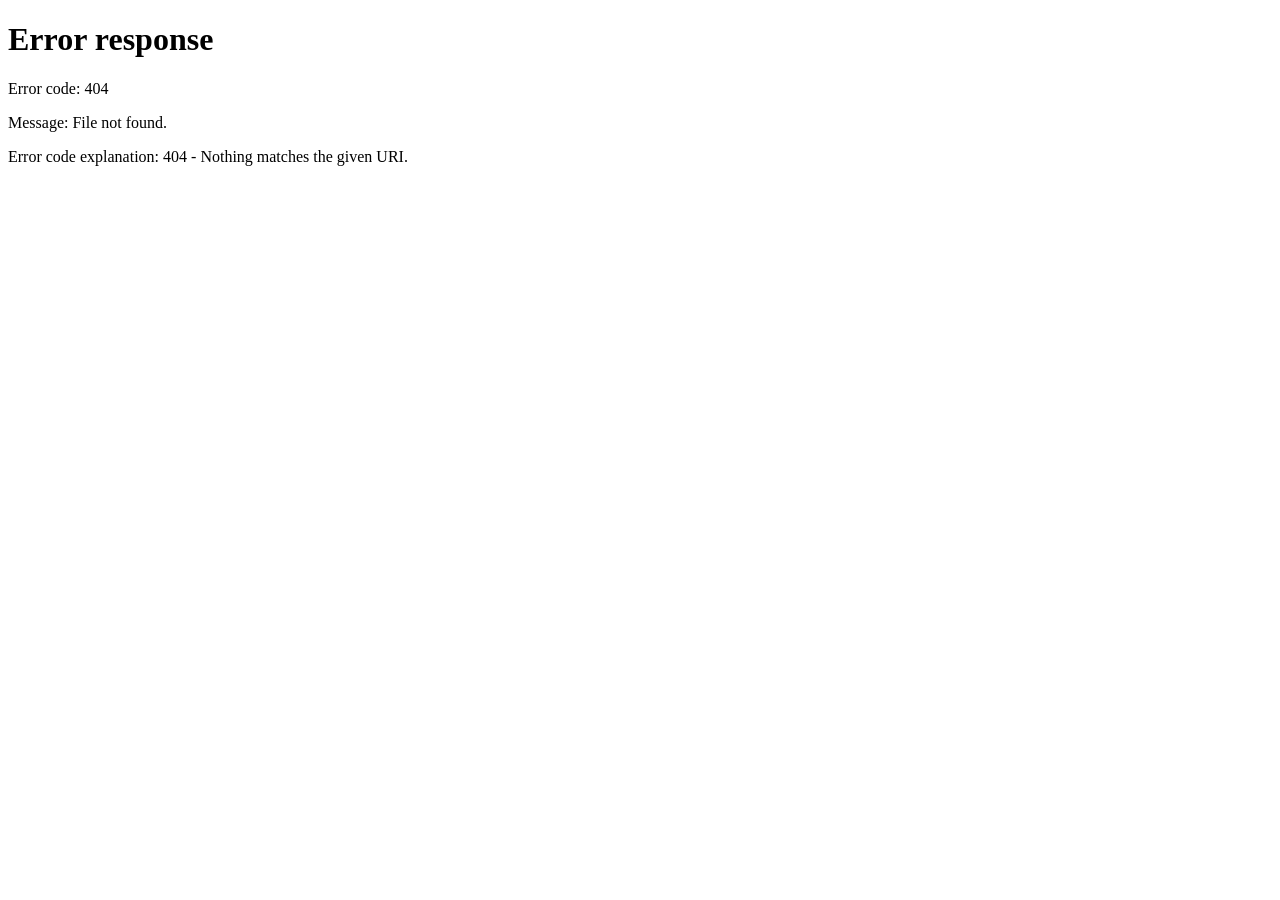
==== commit dc33df03: "update 1" ====
--- a/frontend/index.html
+++ b/frontend/index.html
@@ -1,39 +1,764 @@
-<!doctype html>
+<!DOCTYPE html>
 <html lang="vi">
 <head>
-  <meta charset="utf-8" />
-  <meta name="viewport" content="width=device-width,initial-scale=1" />
-  <title>Đăng nhập - LongChauUTH</title>
-  <link href="https://cdn.jsdelivr.net/npm/bootstrap@5.3.2/dist/css/bootstrap.min.css" rel="stylesheet">
-  <link rel="stylesheet" href="css/style.css">
+    <meta charset="UTF-8">
+    <meta name="viewport" content="width=device-width, initial-scale=1.0">
+    <title>Hệ thống quản lý thuốc - LONGCHAUUTH</title>
+    
+    <!-- Bootstrap CSS -->
+    <link href="https://cdn.jsdelivr.net/npm/bootstrap@5.3.0/dist/css/bootstrap.min.css" rel="stylesheet">
+    <!-- Bootstrap Icons -->
+    <link href="https://cdn.jsdelivr.net/npm/bootstrap-icons@1.10.0/font/bootstrap-icons.css" rel="stylesheet">
+    <!-- Custom CSS -->
+    <link href="css/style.css" rel="stylesheet">
+    <script>
+        (function() {
+            const API_BASE_URL = 'http://localhost:8080/api';
+            const token = sessionStorage.getItem('adminAuth');
+            if (!token) {
+                window.location.href = 'admin.html';
+                return;
+            }
+            fetch(`${API_BASE_URL}/admin/ping`, {
+                headers: { 'Authorization': `Basic ${token}` }
+            }).then(res => {
+                if (!res.ok) {
+                    sessionStorage.removeItem('adminAuth');
+                    window.location.href = 'admin.html';
+                }
+            }).catch(() => {
+                sessionStorage.removeItem('adminAuth');
+                window.location.href = 'admin.html';
+            });
+        })();
+    </script>
 </head>
-<body class="bg-light">
-  <div class="container py-5">
-    <div class="row justify-content-center">
-      <div class="col-sm-10 col-md-6 col-lg-4">
-        <div class="card shadow-sm">
-          <div class="card-body p-4">
-            <h4 class="mb-3 text-center">Đăng nhập</h4>
-            <form id="loginForm">
-              <div class="mb-3">
-                <label class="form-label">Tài khoản</label>
-                <input id="username" class="form-control" required>
-              </div>
-              <div class="mb-3">
-                <label class="form-label">Mật khẩu</label>
-                <input id="password" type="password" class="form-control" required>
-              </div>
-              <div class="d-grid">
-                <button class="btn btn-primary" type="submit">Đăng nhập</button>
-              </div>
-            </form>
-            <hr>
-            <p class="small text-muted mb-0">Nếu backend chưa chạy, dùng demo: <strong>admin/admin</strong> hoặc <strong>staff/staff</strong></p>
-          </div>
-        </div>
-      </div>
+<body>
+    <!-- Navigation -->
+    <nav class="navbar navbar-expand-lg navbar-dark bg-primary">
+        <div class="container-fluid">
+            <a class="navbar-brand" href="#">
+                <i class="bi bi-capsule"></i>
+                LONGCHAUUTH Pharmacy
+            </a>
+            <button class="navbar-toggler" type="button" data-bs-toggle="collapse" data-bs-target="#navbarNav">
+                <span class="navbar-toggler-icon"></span>
+            </button>
+            <div class="collapse navbar-collapse" id="navbarNav">
+                <ul class="navbar-nav me-auto">
+                    <li class="nav-item">
+                        <a class="nav-link active" href="#" onclick="showDashboard()">
+                            <i class="bi bi-house"></i> Trang chủ
+                        </a>
+                    </li>
+                    <li class="nav-item">
+                        <a class="nav-link" href="#" onclick="showMedicineManagement()">
+                            <i class="bi bi-capsule"></i> Quản lý thuốc
+                        </a>
+                    </li>
+                    <li class="nav-item">
+                        <a class="nav-link" href="#" onclick="showInventoryManagement()">
+                            <i class="bi bi-boxes"></i> Quản lý kho
+                        </a>
+                    </li>
+                </ul>
+                <ul class="navbar-nav">
+                    <li class="nav-item">
+                        <span class="navbar-text me-3">
+                            <i class="bi bi-person-circle"></i> Quản trị viên
+                        </span>
+                    </li>
+                    <li class="nav-item">
+                        <button class="btn btn-outline-light btn-sm" onclick="logoutAdmin()">
+                            <i class="bi bi-box-arrow-right"></i> Đăng xuất
+                        </button>
+                    </li>
+                </ul>
+            </div>
+        </div>
+    </nav>
+
+    <!-- Main Content -->
+    <div class="container-fluid mt-4">
+        <!-- Dashboard Section -->
+        <div id="dashboard-section" class="content-section">
+            <div class="row">
+                <div class="col-12">
+                    <h2><i class="bi bi-speedometer2"></i> Tổng quan hệ thống</h2>
+                    <hr>
+                </div>
+            </div>
+            
+            <!-- Statistics Cards -->
+            <div class="row mb-4">
+                <div class="col-md-3">
+                    <div class="card bg-primary text-white">
+                        <div class="card-body">
+                            <div class="d-flex justify-content-between">
+                                <div>
+                                    <h4 class="card-title" id="total-medicines">0</h4>
+                                    <p class="card-text">Tổng số thuốc</p>
+                                </div>
+                                <div class="align-self-center">
+                                    <i class="bi bi-capsule fs-1"></i>
+                                </div>
+                            </div>
+                        </div>
+                    </div>
+                </div>
+                <div class="col-md-3">
+                    <div class="card bg-success text-white">
+                        <div class="card-body">
+                            <div class="d-flex justify-content-between">
+                                <div>
+                                    <h4 class="card-title" id="active-medicines">0</h4>
+                                    <p class="card-text">Thuốc đang hoạt động</p>
+                                </div>
+                                <div class="align-self-center">
+                                    <i class="bi bi-check-circle fs-1"></i>
+                                </div>
+                            </div>
+                        </div>
+                    </div>
+                </div>
+                <div class="col-md-3">
+                    <div class="card bg-warning text-white">
+                        <div class="card-body">
+                            <div class="d-flex justify-content-between">
+                                <div>
+                                    <h4 class="card-title" id="low-stock-items">0</h4>
+                                    <p class="card-text">Hàng sắp hết</p>
+                                </div>
+                                <div class="align-self-center">
+                                    <i class="bi bi-exclamation-triangle fs-1"></i>
+                                </div>
+                            </div>
+                        </div>
+                    </div>
+                </div>
+                <div class="col-md-3">
+                    <div class="card bg-danger text-white">
+                        <div class="card-body">
+                            <div class="d-flex justify-content-between">
+                                <div>
+                                    <h4 class="card-title" id="out-of-stock-items">0</h4>
+                                    <p class="card-text">Hết hàng</p>
+                                </div>
+                                <div class="align-self-center">
+                                    <i class="bi bi-x-circle fs-1"></i>
+                                </div>
+                            </div>
+                        </div>
+                    </div>
+                </div>
+            </div>
+
+            <!-- Recent Activities -->
+            <div class="row">
+                <div class="col-md-6">
+                    <div class="card">
+                        <div class="card-header">
+                            <h5><i class="bi bi-clock-history"></i> Hoạt động gần đây</h5>
+                        </div>
+                        <div class="card-body">
+                            <div id="recent-activities">
+                                <p class="text-muted">Đang tải...</p>
+                            </div>
+                        </div>
+                    </div>
+                </div>
+                <div class="col-md-6">
+                    <div class="card">
+                        <div class="card-header">
+                            <h5><i class="bi bi-graph-up"></i> Thống kê tồn kho</h5>
+                        </div>
+                        <div class="card-body">
+                            <div id="inventory-stats">
+                                <p class="text-muted">Đang tải...</p>
+                            </div>
+                        </div>
+                    </div>
+                </div>
+            </div>
+        </div>
+
+        <!-- Medicine Management Section -->
+        <div id="medicine-section" class="content-section" style="display: none;">
+            <div class="row">
+                <div class="col-12">
+                    <div class="d-flex justify-content-between align-items-center mb-3">
+                        <h2><i class="bi bi-capsule"></i> Quản lý thuốc</h2>
+                        <div class="btn-group me-2" role="group" aria-label="View toggle">
+                            <button class="btn btn-outline-secondary btn-sm" onclick="toggleMedicineView('table')"><i class="bi bi-table"></i></button>
+                            <button class="btn btn-outline-secondary btn-sm" onclick="toggleMedicineView('cards')"><i class="bi bi-grid"></i></button>
+                        </div>
+                        <button class="btn btn-primary" onclick="showAddMedicineModal()">
+                            <i class="bi bi-plus-circle"></i> Thêm thuốc mới
+                        </button>
+                    </div>
+                    <hr>
+                </div>
+            </div>
+
+            <!-- Search and Filter -->
+            <div class="row mb-3">
+                <div class="col-md-6">
+                    <div class="input-group">
+                        <input type="text" class="form-control" id="medicine-search" placeholder="Tìm kiếm thuốc...">
+                        <button class="btn btn-outline-secondary" type="button" onclick="searchMedicines()">
+                            <i class="bi bi-search"></i>
+                        </button>
+                    </div>
+                </div>
+                <div class="col-md-3">
+                    <select class="form-select" id="medicine-status-filter">
+                        <option value="">Tất cả trạng thái</option>
+                        <option value="ACTIVE">Đang hoạt động</option>
+                        <option value="INACTIVE">Không hoạt động</option>
+                        <option value="EXPIRED">Hết hạn</option>
+                    </select>
+                </div>
+                <div class="col-md-3">
+                    <button class="btn btn-outline-primary" onclick="loadMedicines()">
+                        <i class="bi bi-arrow-clockwise"></i> Làm mới
+                    </button>
+                </div>
+            </div>
+
+            <!-- Medicine Table -->
+            <div class="row">
+                <div class="col-12">
+                    <div class="card">
+                        <div class="card-body">
+                            <div class="table-responsive" id="medicine-table-wrapper">
+                                <table class="table table-striped table-hover">
+                                    <thead class="table-dark">
+                                        <tr>
+                                            <th>Mã thuốc</th>
+                                            <th>Tên thuốc</th>
+                                            <th>Tên gốc</th>
+                                            <th>Đơn vị</th>
+                                            <th>Giá bán</th>
+                                            <th>Trạng thái</th>
+                                            <th>Thao tác</th>
+                                        </tr>
+                                    </thead>
+                                    <tbody id="medicine-table-body">
+                                        <tr>
+                                            <td colspan="7" class="text-center">
+                                                <div class="spinner-border" role="status">
+                                                    <span class="visually-hidden">Đang tải...</span>
+                                                </div>
+                                            </td>
+                                        </tr>
+                                    </tbody>
+                                </table>
+                            </div>
+                            <div id="medicine-cards" class="row g-3" style="display: none;"></div>
+                        </div>
+                    </div>
+                </div>
+            </div>
+        </div>
+
+        <!-- Inventory Management Section -->
+        <div id="inventory-section" class="content-section" style="display: none;">
+            <div class="row">
+                <div class="col-12">
+                    <div class="d-flex justify-content-between align-items-center mb-3">
+                        <h2><i class="bi bi-boxes"></i> Quản lý tồn kho</h2>
+                        <div>
+                            <button class="btn btn-success me-2" onclick="showImportModal()">
+                                <i class="bi bi-box-arrow-in-down"></i> Nhập kho
+                            </button>
+                            <button class="btn btn-warning" onclick="showExportModal()">
+                                <i class="bi bi-box-arrow-up"></i> Xuất kho
+                            </button>
+                            <div class="btn-group ms-2" role="group" aria-label="View toggle">
+                                <button class="btn btn-outline-secondary btn-sm" onclick="toggleInventoryView('table')"><i class="bi bi-table"></i></button>
+                                <button class="btn btn-outline-secondary btn-sm" onclick="toggleInventoryView('cards')"><i class="bi bi-grid"></i></button>
+                            </div>
+                        </div>
+                    </div>
+                    <hr>
+                </div>
+            </div>
+
+            <!-- Inventory Filter -->
+            <div class="row mb-3">
+                <div class="col-md-6">
+                    <div class="input-group">
+                        <input type="text" class="form-control" id="inventory-search" placeholder="Tìm kiếm trong kho...">
+                        <button class="btn btn-outline-secondary" type="button" onclick="searchInventory()">
+                            <i class="bi bi-search"></i>
+                        </button>
+                    </div>
+                </div>
+                <div class="col-md-3">
+                    <select class="form-select" id="inventory-status-filter">
+                        <option value="">Tất cả</option>
+                        <option value="in-stock">Còn hàng</option>
+                        <option value="low-stock">Sắp hết</option>
+                        <option value="out-of-stock">Hết hàng</option>
+                    </select>
+                </div>
+                <div class="col-md-3">
+                    <button class="btn btn-outline-primary" onclick="loadInventory()">
+                        <i class="bi bi-arrow-clockwise"></i> Làm mới
+                    </button>
+                </div>
+            </div>
+
+            <!-- Inventory Table -->
+            <div class="row">
+                <div class="col-12">
+                    <div class="card">
+                        <div class="card-body">
+                            <div class="table-responsive" id="inventory-table-wrapper">
+                                <table class="table table-striped table-hover">
+                                    <thead class="table-dark">
+                                        <tr>
+                                            <th>Mã thuốc</th>
+                                            <th>Tên thuốc</th>
+                                            <th>Tồn kho hiện tại</th>
+                                            <th>Tồn kho tối thiểu</th>
+                                            <th>Tồn kho tối đa</th>
+                                            <th>Trạng thái</th>
+                                            <th>Thao tác</th>
+                                        </tr>
+                                    </thead>
+                                    <tbody id="inventory-table-body">
+                                        <tr>
+                                            <td colspan="7" class="text-center">
+                                                <div class="spinner-border" role="status">
+                                                    <span class="visually-hidden">Đang tải...</span>
+                                                </div>
+                                            </td>
+                                        </tr>
+                                    </tbody>
+                                </table>
+                            </div>
+                            <div id="inventory-cards" class="row g-3" style="display:none;"></div>
+                        </div>
+                    </div>
+                </div>
+            </div>
+        </div>
     </div>
-  </div>
-<script src="js/app_api.js"></script>
+
+    <!-- Add Medicine Modal -->
+    <div class="modal fade" id="addMedicineModal" tabindex="-1">
+        <div class="modal-dialog modal-lg">
+            <div class="modal-content">
+                <div class="modal-header">
+                    <h5 class="modal-title">Thêm thuốc mới</h5>
+                    <button type="button" class="btn-close" data-bs-dismiss="modal"></button>
+                </div>
+                <div class="modal-body">
+                    <form id="add-medicine-form">
+                        <div class="row">
+                            <div class="col-md-6">
+                                <div class="mb-3">
+                                    <label for="medicine-code" class="form-label">Mã thuốc *</label>
+                                    <input type="text" class="form-control" id="medicine-code" required>
+                                </div>
+                            </div>
+                            <div class="col-md-6">
+                                <div class="mb-3">
+                                    <label for="medicine-name" class="form-label">Tên thuốc *</label>
+                                    <input type="text" class="form-control" id="medicine-name" required>
+                                </div>
+                            </div>
+                        </div>
+                        <div class="row">
+                            <div class="col-md-6">
+                                <div class="mb-3">
+                                    <label for="medicine-generic-name" class="form-label">Tên gốc</label>
+                                    <input type="text" class="form-control" id="medicine-generic-name">
+                                </div>
+                            </div>
+                            <div class="col-md-6">
+                                <div class="mb-3">
+                                    <label for="medicine-unit" class="form-label">Đơn vị *</label>
+                                    <select class="form-select" id="medicine-unit" required>
+                                        <option value="">-- Chọn đơn vị --</option>
+                                        <option value="Hộp">Hộp</option>
+                                        <option value="Vỉ">Vỉ</option>
+                                        <option value="Viên">Viên</option>
+                                        <option value="Ống">Ống</option>
+                                        <option value="Chai">Chai</option>
+                                    </select>
+
+                                </div>
+                            </div>
+                        </div>
+                        <div class="row">
+                            <div class="col-md-6">
+                                <div class="mb-3">
+                                    <label for="medicine-price" class="form-label">Giá bán *</label>
+                                    <input type="number" class="form-control" id="medicine-price" step="0.01" required>
+                                </div>
+                            </div>
+                            <div class="col-md-6">
+                                <div class="mb-3">
+                                    <label for="medicine-cost-price" class="form-label">Giá nhập *</label>
+                                    <input type="number" class="form-control" id="medicine-cost-price" step="0.01" required>
+                                </div>
+                            </div>
+                        </div>
+                        <div class="row">
+                            <div class="col-md-6">
+                                <div class="mb-3">
+                                    <label for="medicine-barcode" class="form-label">Mã vạch</label>
+                                    <input type="text" class="form-control" id="medicine-barcode">
+                                </div>
+                            </div>
+                            <div class="col-md-6">
+                                <div class="mb-3">
+                                    <label for="medicine-image-url" class="form-label">Hình ảnh (URL)</label>
+                                    <input type="url" class="form-control" id="medicine-image-url" placeholder="https://...">
+                                </div>
+                            </div>
+                            <div class="col-md-6">
+                                <div class="mb-3">
+                                    <label for="medicine-image-file" class="form-label">Tải ảnh lên (tùy chọn)</label>
+                                    <div class="input-group">
+                                        <input type="file" class="form-control" id="medicine-image-file" accept="image/*">
+                                        <button class="btn btn-outline-secondary" type="button" onclick="uploadMedicineImage()">
+                                            Tải lên
+                                        </button>
+                                    </div>
+                                    <div class="form-text">Sau khi tải, URL sẽ tự điền vào ô trên.</div>
+                                </div>
+                            </div>
+                            <div class="col-md-6">
+                                <div class="mb-3">
+                                    <label for="medicine-strength" class="form-label">Hàm lượng</label>
+                                    <input type="text" class="form-control" id="medicine-strength">
+                                </div>
+                            </div>
+                            
+                            <div class="col-md-6">
+                                <div class="mb-3">
+                                    <label for="medicine-manufacture-date" class="form-label">Ngày sản xuất *</label>
+                                    <input type="date" class="form-control" id="medicine-manufacture-date" required>
+                                </div>
+                            </div>
+                            <div class="col-md-6">
+                                <div class="mb-3">
+                                    <label for="medicine-expiry-date" class="form-label">Hạn sử dụng *</label>
+                                    <input type="date" class="form-control" id="medicine-expiry-date" required>
+                                </div>
+                            </div>
+
+
+                        </div>
+                        <div class="mb-3">
+                            <label for="medicine-description" class="form-label">Mô tả</label>
+                            <textarea class="form-control" id="medicine-description" rows="3"></textarea>
+                        </div>
+                    </form>
+                </div>
+                <div class="modal-footer">
+                    <button type="button" class="btn btn-secondary" data-bs-dismiss="modal">Hủy</button>
+                    <button type="button" class="btn btn-primary" onclick="addMedicine()">Thêm thuốc</button>
+                </div>
+            </div>
+        </div>
+    </div>
+
+    <!-- Edit Medicine Modal -->
+    <div class="modal fade" id="editMedicineModal" tabindex="-1">
+        <div class="modal-dialog modal-lg">
+            <div class="modal-content">
+                <div class="modal-header">
+                    <h5 class="modal-title">Chỉnh sửa thuốc</h5>
+                    <button type="button" class="btn-close" data-bs-dismiss="modal"></button>
+                </div>
+                <div class="modal-body">
+                    <form id="edit-medicine-form">
+                        <div class="row">
+                            <div class="col-md-6">
+                                <div class="mb-3">
+                                    <label class="form-label">Mã thuốc</label>
+                                    <input type="text" class="form-control" id="edit-medicine-code" disabled>
+                                </div>
+                            </div>
+                            <div class="col-md-6">
+                                <div class="mb-3">
+                                    <label class="form-label">Tên thuốc *</label>
+                                    <input type="text" class="form-control" id="edit-medicine-name" required>
+                                </div>
+                            </div>
+                        </div>
+                        <div class="row">
+                            <div class="col-md-6">
+                                <div class="mb-3">
+                                    <label class="form-label">Tên gốc</label>
+                                    <input type="text" class="form-control" id="edit-medicine-generic-name">
+                                </div>
+                            </div>
+                            <div class="col-md-6">
+                                <div class="mb-3">
+                                    <label class="form-label">Đơn vị *</label>
+                                    <select class="form-select" id="medicine-unit" required>
+                                        <option value="">-- Chọn đơn vị --</option>
+                                        <option value="Hộp">Hộp</option>
+                                        <option value="Vỉ">Vỉ</option>
+                                        <option value="Viên">Viên</option>
+                                        <option value="Ống">Ống</option>
+                                        <option value="Chai">Chai</option>
+                                    </select>
+
+                                </div>
+                            </div>
+                        </div>
+                        <div class="row">
+                            <div class="col-md-6">
+                                <div class="mb-3">
+                                    <label class="form-label">Danh mục *</label>
+                                    <select class="form-select" id="edit-medicine-category" required>
+                                        <option value="">-- Chọn danh mục --</option>
+                                    </select>
+                                </div>
+                            </div>
+                            <div class="col-md-6">
+                                <div class="mb-3">
+                                    <label class="form-label">Nhà sản xuất *</label>
+                                    <select class="form-select" id="edit-medicine-manufacturer" required>
+                                        <option value="">-- Chọn nhà sản xuất --</option>
+                                    </select>
+                                </div>
+                            </div>
+                        </div>
+                        <div class="row">
+                            <div class="col-md-6">
+                                <div class="mb-3">
+                                    <label class="form-label">Giá bán *</label>
+                                    <input type="number" class="form-control" id="edit-medicine-price" step="0.01" required>
+                                </div>
+                            </div>
+                            <div class="col-md-6">
+                                <div class="mb-3">
+                                    <label class="form-label">Giá nhập *</label>
+                                    <input type="number" class="form-control" id="edit-medicine-cost-price" step="0.01" required>
+                                </div>
+                            </div>
+                        </div>
+                        <div class="row">
+                            <div class="col-md-6">
+                                <div class="mb-3">
+                                    <label class="form-label">Mã vạch</label>
+                                    <input type="text" class="form-control" id="edit-medicine-barcode">
+                                </div>
+                            </div>
+                            <div class="col-md-6">
+                                <div class="mb-3">
+                                    <label class="form-label">Hình ảnh (URL)</label>
+                                    <input type="url" class="form-control" id="edit-medicine-image-url" placeholder="https://...">
+                                </div>
+                            </div>
+                            <div class="col-md-6">
+                                <div class="mb-3">
+                                    <label class="form-label">Tải ảnh lên (tùy chọn)</label>
+                                    <div class="input-group">
+                                        <input type="file" class="form-control" id="edit-medicine-image-file" accept="image/*">
+                                        <button class="btn btn-outline-secondary" type="button" onclick="uploadEditMedicineImage()">Tải lên</button>
+                                    </div>
+                                </div>
+                            </div>
+                            <div class="col-md-6">
+                                <div class="mb-3">
+                                    <label class="form-label">Hàm lượng</label>
+                                    <input type="text" class="form-control" id="edit-medicine-strength">
+                                </div>
+                            </div>
+                        </div>
+                        <div class="mb-3">
+                            <label class="form-label">Mô tả</label>
+                            <textarea class="form-control" id="edit-medicine-description" rows="3"></textarea>
+                        </div>
+                    </form>
+                </div>
+                <div class="modal-footer">
+                    <button type="button" class="btn btn-secondary" data-bs-dismiss="modal">Hủy</button>
+                    <button type="button" class="btn btn-primary" onclick="updateMedicine()">Lưu thay đổi</button>
+                </div>
+            </div>
+        </div>
+    </div>
+
+    <!-- Medicine Detail Modal -->
+    <div class="modal fade" id="medicineDetailModal" tabindex="-1">
+        <div class="modal-dialog">
+            <div class="modal-content">
+                <div class="modal-header">
+                    <h5 class="modal-title" id="medicineDetailTitle">Chi tiết thuốc</h5>
+                    <button type="button" class="btn-close" data-bs-dismiss="modal"></button>
+                </div>
+                <div class="modal-body">
+                    <img id="medicineDetailImage" alt="Medicine Image" style="width:100%;height:220px;object-fit:cover;border-radius:6px;display:none;" />
+                    <div class="mt-3">
+                        <div><strong>Mã:</strong> <span id="medicineDetailCode"></span></div>
+                        <div><strong>Tên gốc:</strong> <span id="medicineDetailGeneric"></span></div>
+                        <div><strong>Đơn vị:</strong> <span id="medicineDetailUnit"></span></div>
+                        <div><strong>Giá:</strong> <span id="medicineDetailPrice"></span></div>
+                        <div><strong>Trạng thái:</strong> <span id="medicineDetailStatus"></span></div>
+                        <div class="mt-2"><strong>Mô tả:</strong>
+                            <div id="medicineDetailDesc" class="small text-muted"></div>
+                        </div>
+                    </div>
+                </div>
+                <div class="modal-footer">
+                    <button id="medicineDetailEditBtn" type="button" class="btn btn-primary">Chỉnh sửa</button>
+                    <button type="button" class="btn btn-secondary" data-bs-dismiss="modal">Đóng</button>
+                </div>
+            </div>
+        </div>
+    </div>
+
+    <!-- Inventory Detail Modal -->
+    <div class="modal fade" id="inventoryDetailModal" tabindex="-1">
+        <div class="modal-dialog">
+            <div class="modal-content">
+                <div class="modal-header">
+                    <h5 class="modal-title" id="inventoryDetailTitle">Chi tiết tồn kho</h5>
+                    <button type="button" class="btn-close" data-bs-dismiss="modal"></button>
+                </div>
+                <div class="modal-body">
+                    <img id="inventoryDetailImage" alt="Medicine Image" style="width:100%;height:220px;object-fit:cover;border-radius:6px;display:none;" />
+                    <div class="mt-3">
+                        <div><strong>Mã thuốc:</strong> <span id="inventoryDetailCode"></span></div>
+                        <div><strong>Tên thuốc:</strong> <span id="inventoryDetailName"></span></div>
+                        <div><strong>Tồn hiện tại:</strong> <span id="inventoryDetailCurrent"></span></div>
+                        <div><strong>Min/Max:</strong> <span id="inventoryDetailMinMax"></span></div>
+                        <div class="mt-2"><strong>Trạng thái:</strong> <span id="inventoryDetailStatus"></span></div>
+                    </div>
+                </div>
+                <div class="modal-footer">
+                    <button type="button" class="btn btn-secondary" data-bs-dismiss="modal">Đóng</button>
+                </div>
+            </div>
+        </div>
+    </div>
+
+    <!-- Import Modal -->
+    <div class="modal fade" id="importModal" tabindex="-1">
+        <div class="modal-dialog modal-lg">
+            <div class="modal-content">
+                <div class="modal-header">
+                    <h5 class="modal-title">Nhập kho</h5>
+                    <button type="button" class="btn-close" data-bs-dismiss="modal"></button>
+                </div>
+                <div class="modal-body">
+                    <form id="import-form">
+                        <div class="row">
+                            <div class="col-md-6">
+                                <div class="mb-3">
+                                    <label for="import-medicine" class="form-label">Chọn thuốc *</label>
+                                    <select class="form-select" id="import-medicine" required>
+                                        <option value="">-- Chọn thuốc --</option>
+                                    </select>
+                                </div>
+                            </div>
+                            <div class="col-md-6">
+                                <div class="mb-3">
+                                    <label for="import-quantity" class="form-label">Số lượng *</label>
+                                    <input type="number" class="form-control" id="import-quantity" min="1" required>
+                                </div>
+                            </div>
+                        </div>
+                        <div class="row">
+                            <div class="col-md-6">
+                                <div class="mb-3">
+                                    <label for="import-unit-price" class="form-label">Giá nhập *</label>
+                                    <input type="number" class="form-control" id="import-unit-price" step="0.01" required>
+                                </div>
+                            </div>
+                            <div class="col-md-6">
+                                <div class="mb-3">
+                                    <label for="import-batch-number" class="form-label">Số lô</label>
+                                    <input type="text" class="form-control" id="import-batch-number">
+                                </div>
+                            </div>
+                        </div>
+                        <div class="mb-3">
+                            <label for="import-notes" class="form-label">Ghi chú</label>
+                            <textarea class="form-control" id="import-notes" rows="3"></textarea>
+                        </div>
+                    </form>
+                </div>
+                <div class="modal-footer">
+                    <button type="button" class="btn btn-secondary" data-bs-dismiss="modal">Hủy</button>
+                    <button type="button" class="btn btn-success" onclick="importStock()">Nhập kho</button>
+                </div>
+            </div>
+        </div>
+    </div>
+
+    <!-- Export Modal -->
+    <div class="modal fade" id="exportModal" tabindex="-1">
+        <div class="modal-dialog modal-lg">
+            <div class="modal-content">
+                <div class="modal-header">
+                    <h5 class="modal-title">Xuất kho</h5>
+                    <button type="button" class="btn-close" data-bs-dismiss="modal"></button>
+                </div>
+                <div class="modal-body">
+                    <form id="export-form">
+                        <div class="row">
+                            <div class="col-md-6">
+                                <div class="mb-3">
+                                    <label for="export-medicine" class="form-label">Chọn thuốc *</label>
+                                    <select class="form-select" id="export-medicine" required>
+                                        <option value="">-- Chọn thuốc --</option>
+                                    </select>
+                                </div>
+                            </div>
+                            <div class="col-md-6">
+                                <div class="mb-3">
+                                    <label for="export-quantity" class="form-label">Số lượng *</label>
+                                    <input type="number" class="form-control" id="export-quantity" min="1" required>
+                                </div>
+                            </div>
+                        </div>
+                        <div class="row">
+                            <div class="col-md-6">
+                                <div class="mb-3">
+                                    <label for="export-unit-price" class="form-label">Giá bán *</label>
+                                    <input type="number" class="form-control" id="export-unit-price" step="0.01" required>
+                                </div>
+                            </div>
+                            <div class="col-md-6">
+                                <div class="mb-3">
+                                    <label for="export-customer" class="form-label">Khách hàng</label>
+                                    <input type="text" class="form-control" id="export-customer">
+                                </div>
+                            </div>
+                        </div>
+                        <div class="mb-3">
+                            <label for="export-notes" class="form-label">Ghi chú</label>
+                            <textarea class="form-control" id="export-notes" rows="3"></textarea>
+                        </div>
+                    </form>
+                </div>
+                <div class="modal-footer">
+                    <button type="button" class="btn btn-secondary" data-bs-dismiss="modal">Hủy</button>
+                    <button type="button" class="btn btn-warning" onclick="exportStock()">Xuất kho</button>
+                </div>
+            </div>
+        </div>
+    </div>
+
+    <!-- Bootstrap JS -->
+    <script src="https://cdn.jsdelivr.net/npm/bootstrap@5.3.0/dist/js/bootstrap.bundle.min.js"></script>
+    <!-- Custom JS -->
+    <script src="js/app.js"></script>
+    <script>
+        function logoutAdmin() {
+            try { sessionStorage.removeItem('adminAuth'); } catch (e) {}
+            window.location.href = 'admin.html';
+        }
+    </script>
 </body>
 </html>
